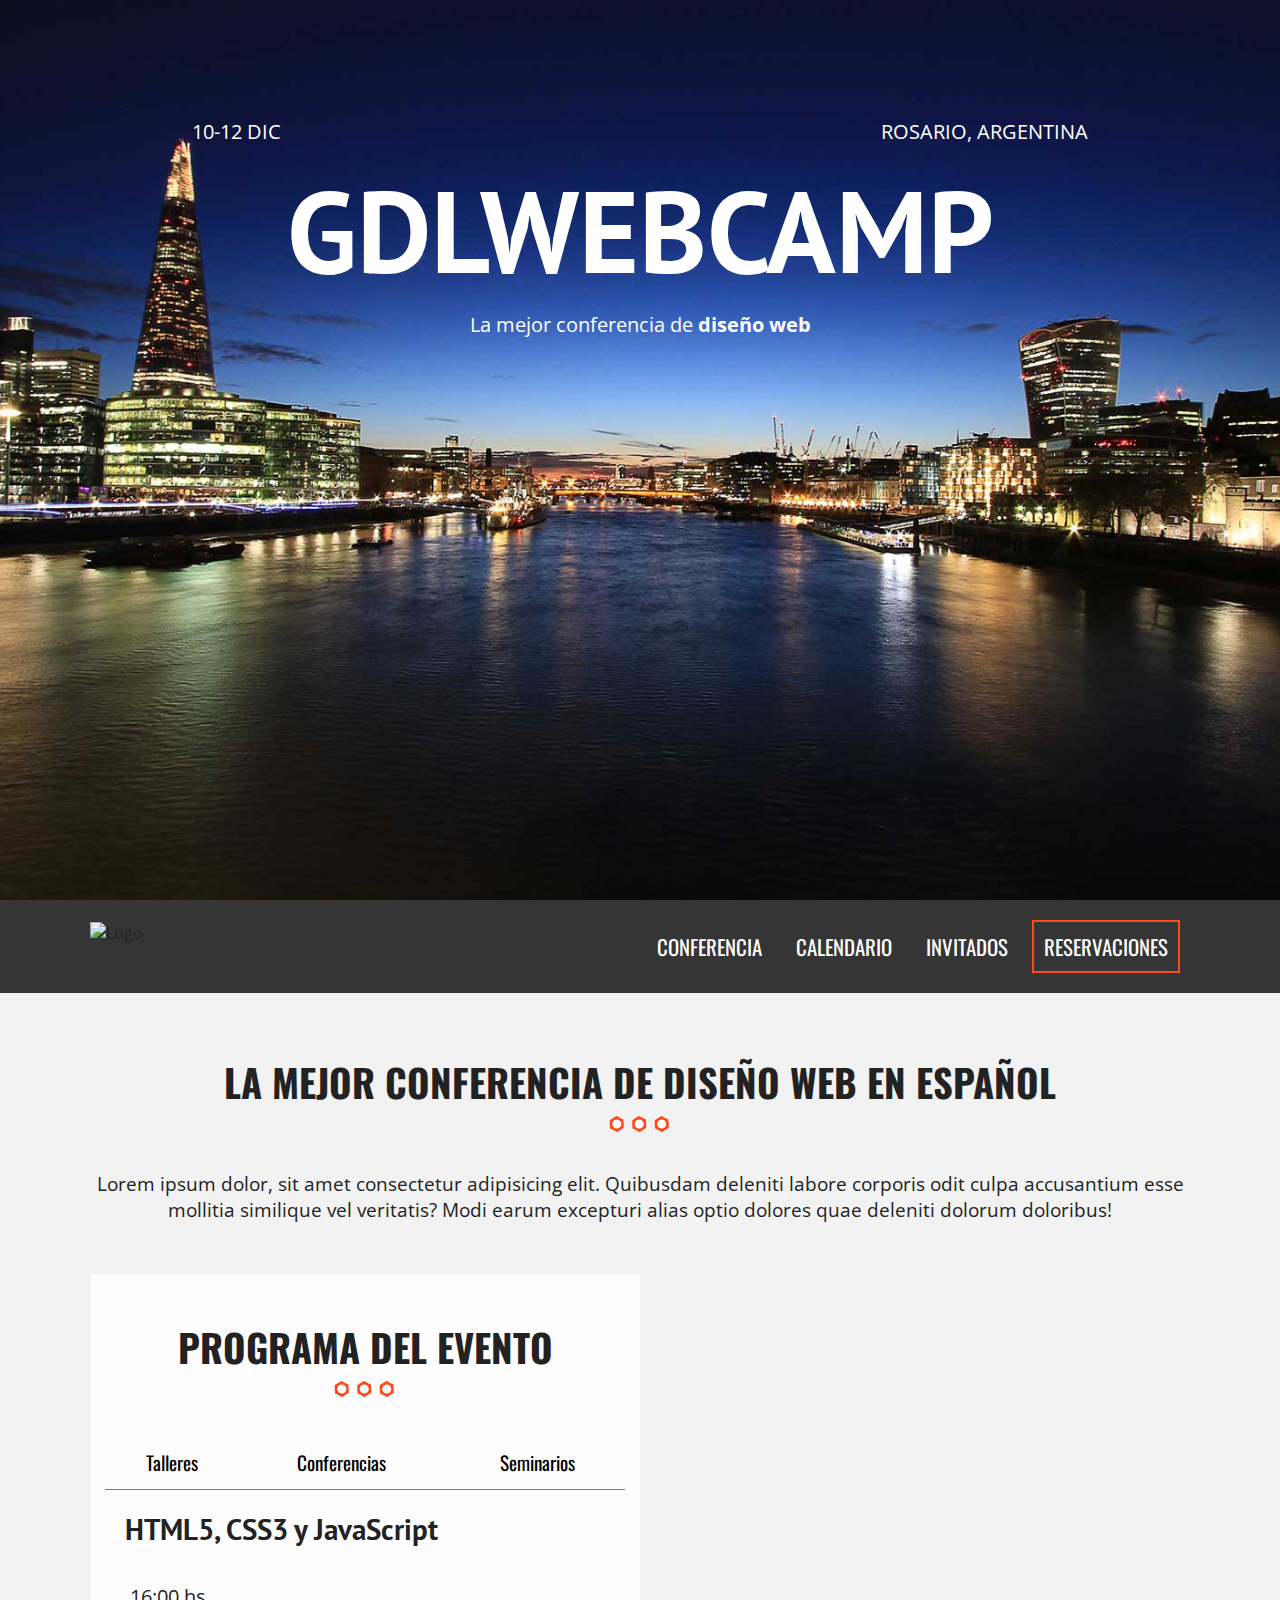
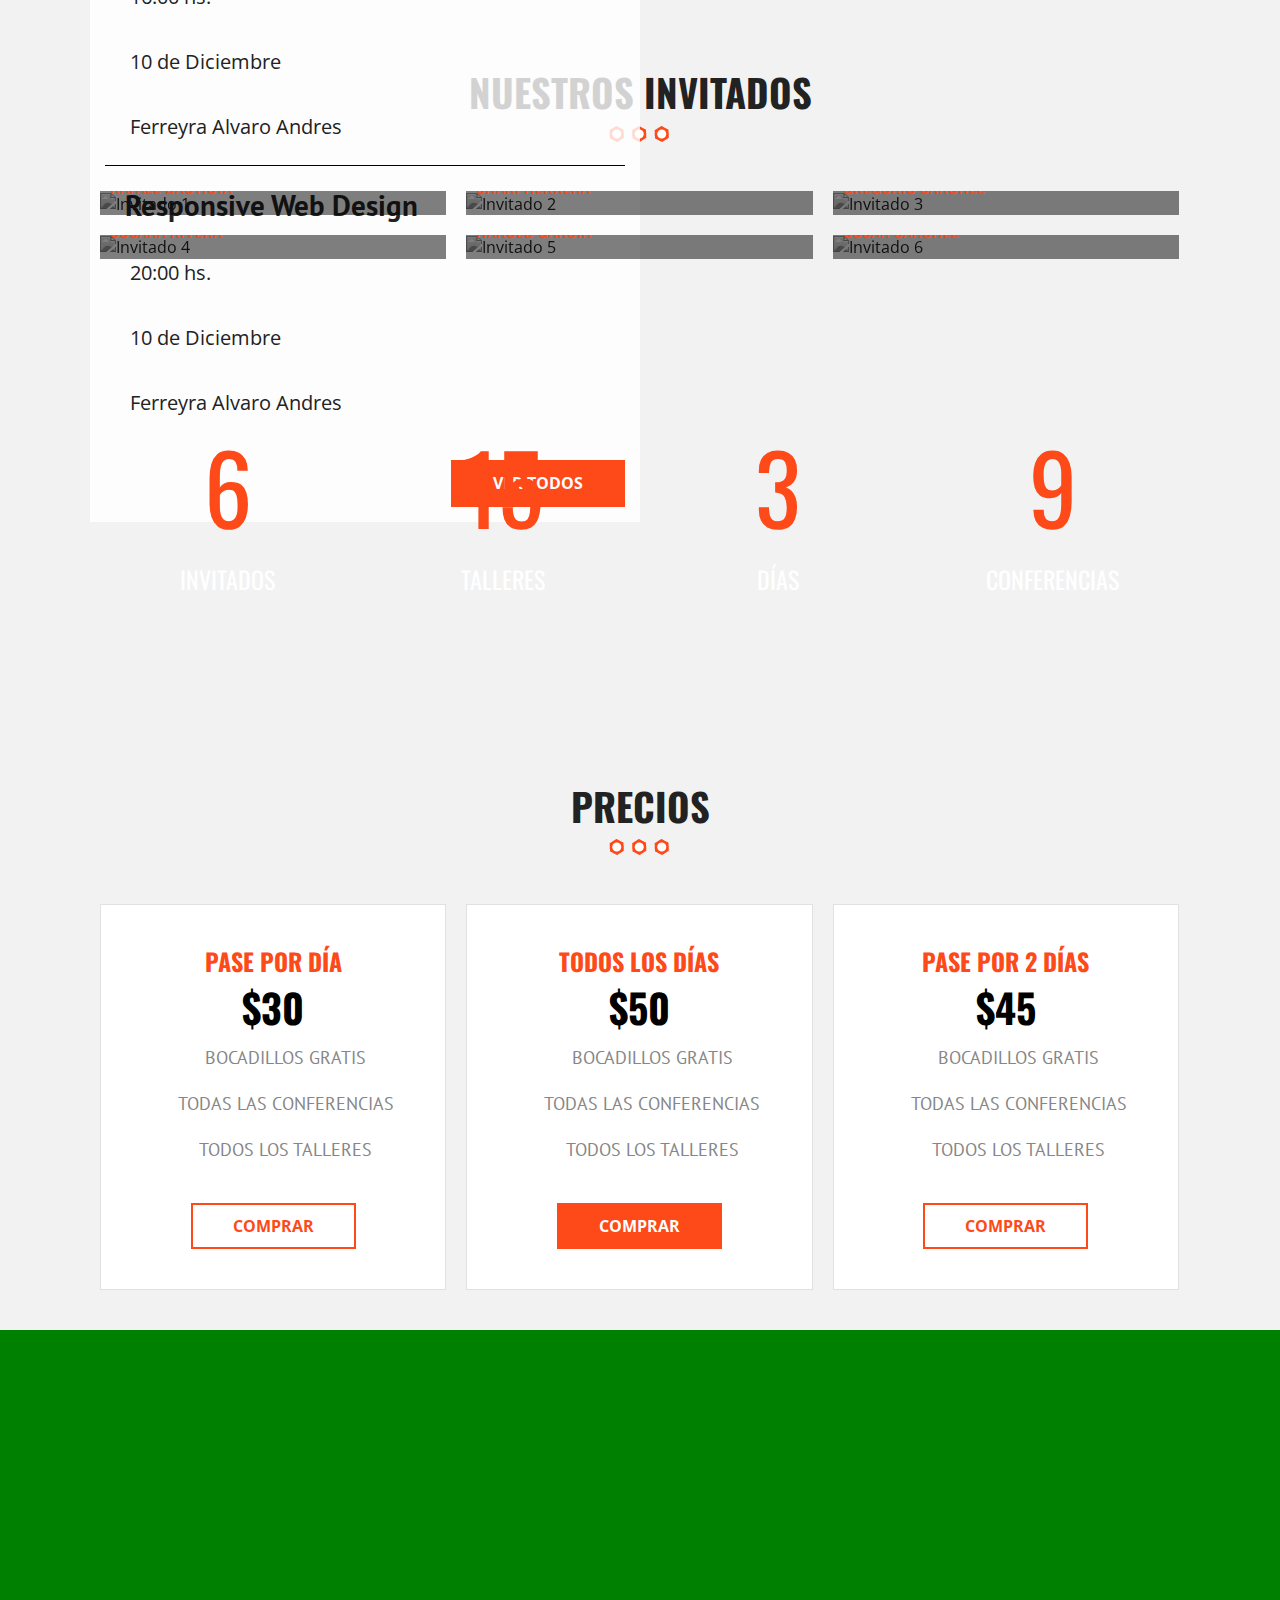
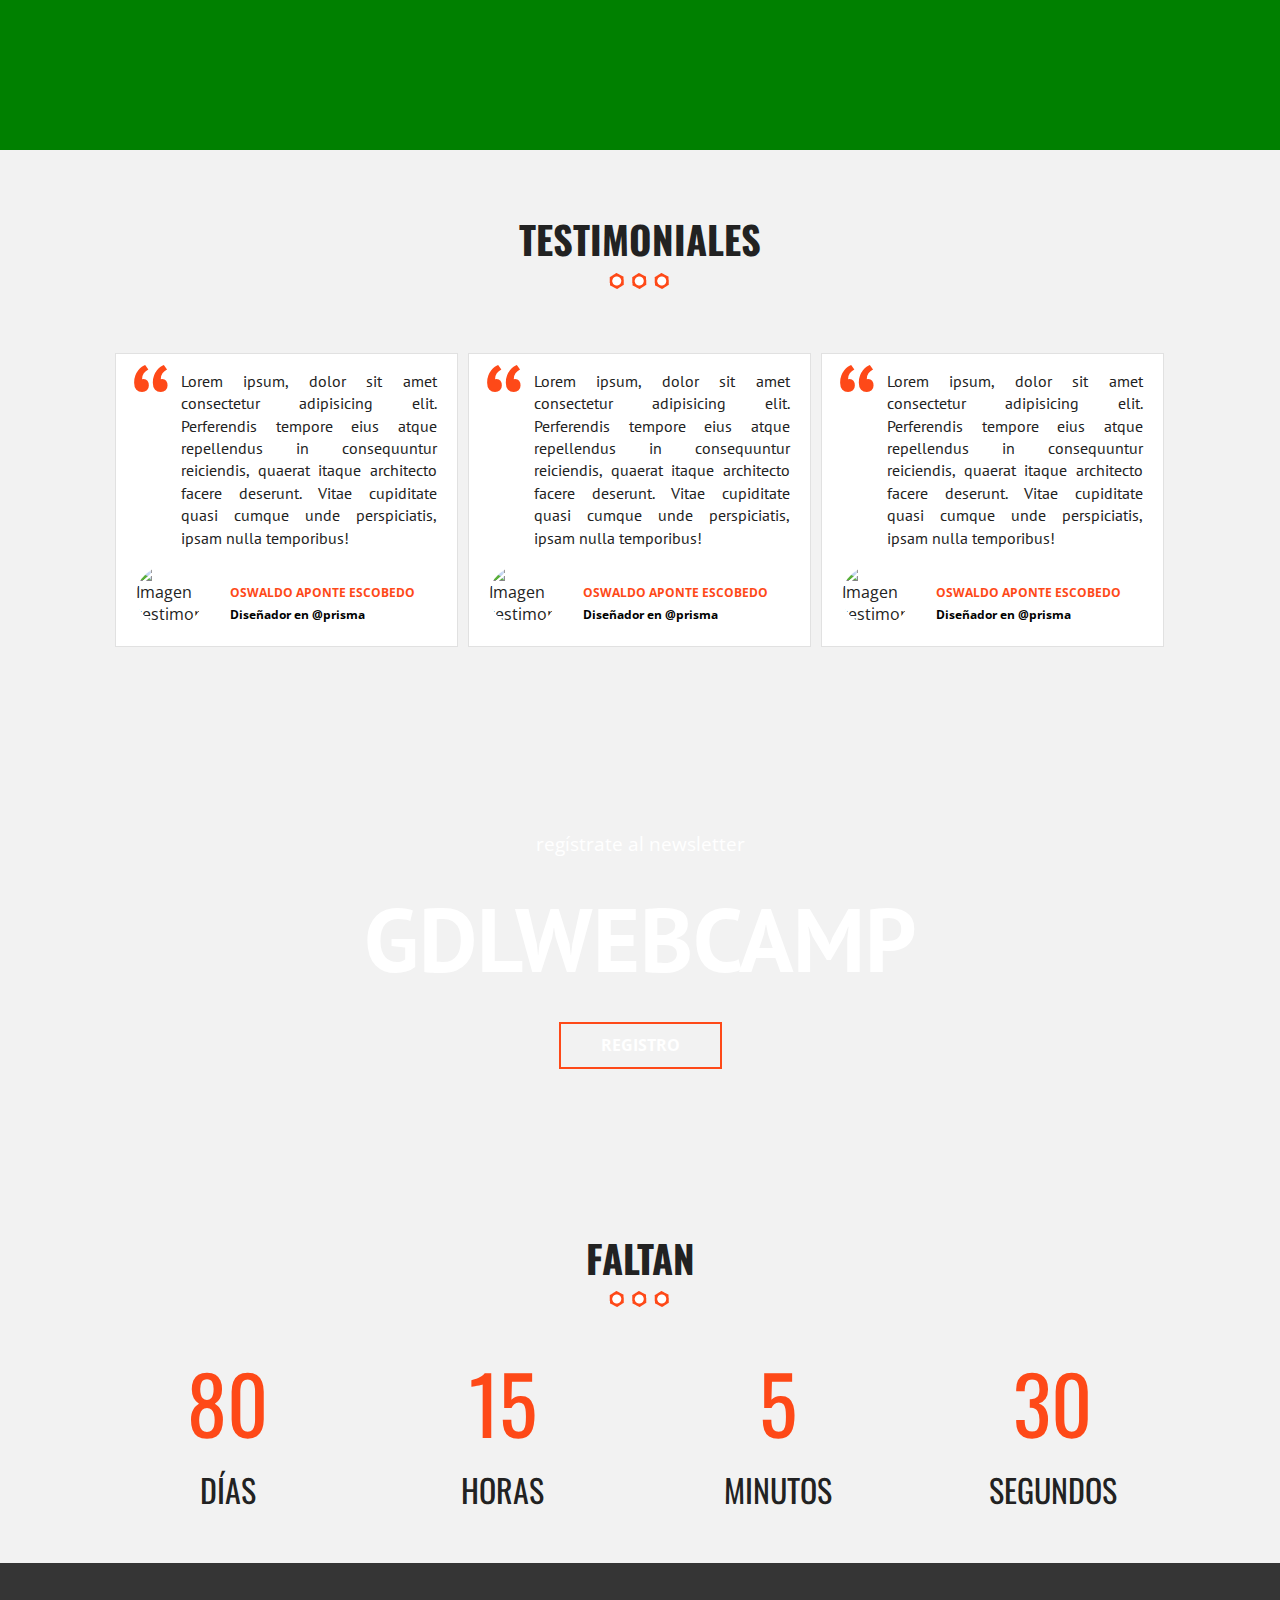
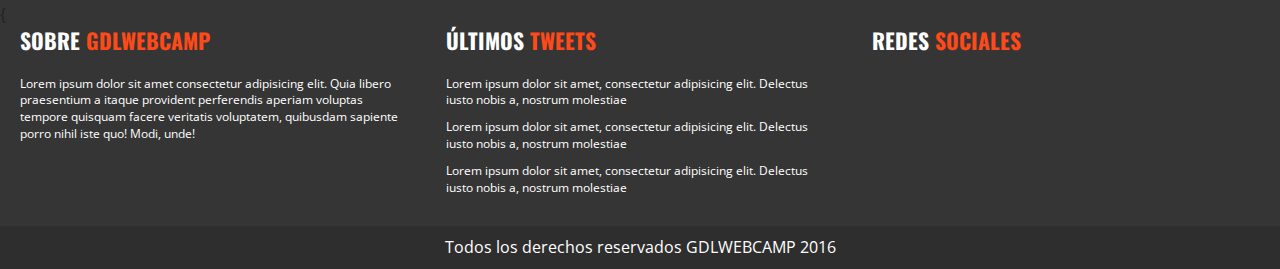
==== index.html @ d5d2578f "Avance" ====
<!doctype html>
<html class="no-js" lang="">

<head>
  <meta charset="utf-8">
  <title>GDLWEBCAMP</title>
  <meta name="description" content="">
  <meta name="viewport" content="width=device-width, initial-scale=1">

  <meta property="og:title" content="">
  <meta property="og:type" content="">
  <meta property="og:url" content="">
  <meta property="og:image" content="">

  <link rel="manifest" href="site.webmanifest">
  <link rel="apple-touch-icon" href="icon.png">
  <!-- Place favicon.ico in the root directory -->

  <link rel="stylesheet" href="css/normalize.css">
  <link rel="stylesheet" href="../WebConferencias/css/all.min.css">
  <link rel="preconnect" href="https://fonts.googleapis.com">
  <link rel="preconnect" href="https://fonts.gstatic.com" crossorigin>
  <link href="https://fonts.googleapis.com/css2?family=Open+Sans&family=Oswald&family=PT+Sans&display=swap" rel="stylesheet">
  <link rel="stylesheet" href="css/main.css">

  <meta name="theme-color" content="#fafafa">
</head>

<body>

  <header class="site_header">
    <div class="hero">
      <div class="contenido_header">
        <nav class="redes_sociales">
          <a href="#"><i class="fa-brands fa-facebook-f"></i></a>
          <a href="#"><i class="fa-brands fa-twitter"></i></a>
          <a href="#"><i class="fa-brands fa-pinterest-p"></i></a>
          <a href="#"><i class="fa-brands fa-youtube"></i></a>
          <a href="#"><i class="fa-brands fa-instagram"></i></a>
        </nav>
        <div class="informacion_evento">
          <div class="clearfix">
            <p class="fecha"><i class="fa-solid fa-calendar-days"></i> 10-12 Dic</p>
            <p class="ciudad"><i class="fa-solid fa-location-dot"></i> Rosario, Argentina</p>
          </div>
          <h1 class="nombre_sitio">GDLWEBCAMP</h1>
          <p class="eslogan">La mejor conferencia de <span>diseño web</span></p>
        </div>
      </div>
    </div>
  </header>
  <div class="barra">
    <div class="contenedor clearfix">
      <div class="logo">
        <img src="../WebConferencias/img/logo.svg" alt="Logo">
      </div>
      <div class="menu_movil">
        <span></span>
        <span></span>
        <span></span>
      </div>
      <nav class="navegacion_principal clearfix">
        <a href="#">Conferencia</a>
        <a href="#">Calendario</a>
        <a href="#">Invitados</a>
        <a href="#">Reservaciones</a>
      </nav>
    </div>
  </div>
  <section class="seccion contenedor">
    <h2>La mejor conferencia de diseño web en español</h2>
    <p>Lorem ipsum dolor, sit amet consectetur adipisicing elit. Quibusdam deleniti labore corporis odit culpa accusantium esse mollitia similique vel veritatis? Modi earum excepturi alias optio dolores quae deleniti dolorum doloribus!</p>
  </section>
  <section class="programa">
    <div class="contenedor_video">
      <video autoplay loop poster="../WebConferencias/img/bg-talleres.jpg">
        <source src="../WebConferencias/video/video.mp4" type="video/mp4">
        <source src="../WebConferencias/video/video.webm" type="video/webm">
        <source src="../WebConferencias/video/video.ogv" type="video/ogv">
      </video>
    </div>
    <div class="contenido_programa">
      <div class="contenedor">
        <div class="programa_evento">
          <h2>Programa del evento</h2>
          <nav class="menu_programa">
            <a href="#talleres"><i class="fa-solid fa-code"></i> Talleres</a>
            <a href="#conferencias"><i class="fa-solid fa-comment"></i> Conferencias</a>
            <a href="#seminarios"><i class="fa-solid fa-university"></i> Seminarios</a>
          </nav>
          <div id="#talleres" class="info_curso ocultar clearfix">
            <div class="detalle_evento">
              <h3>HTML5, CSS3 y JavaScript</h3>
              <p><i class="fa-solid fa-clock"></i>16:00 hs.</p>
              <p><i class="fa-solid fa-calendar"></i>10 de Diciembre</p>
              <p><i class="fa-solid fa-user"></i>Ferreyra Alvaro Andres</p>
            </div>
            <div class="detalle_evento">
              <h3>Responsive Web Design</h3>
              <p><i class="fa-solid fa-clock"></i>20:00 hs.</p>
              <p><i class="fa-solid fa-calendar"></i>10 de Diciembre</p>
              <p><i class="fa-solid fa-user"></i>Ferreyra Alvaro Andres</p>
            </div>
            <a href="" class="button float_right">Ver todos</a>
          </div>
        </div>
      </div>
    </div>
  </section>
  <section class="invitados contenedor seccion">
    <h2>Nuestros invitados</h2>
    <ul class="lista_invitados clearfix">
      <li>
        <div class="invitado">
          <img src="../WebConferencias/img/invitado1.jpg" alt="Invitado 1">
          <p>Rafael Bautista</p>
        </div>
      </li>
      <li>
        <div class="invitado">
          <img src="../WebConferencias/img/invitado2.jpg" alt="Invitado 2">
          <p>Shari Herrera</p>
        </div>
      </li>
      <li>
        <div class="invitado">
          <img src="../WebConferencias/img/invitado3.jpg" alt="Invitado 3">
          <p>Gregorio Sanchez</p>
        </div>
      </li>
      <li>
        <div class="invitado">
          <img src="../WebConferencias/img/invitado4.jpg" alt="Invitado 4">
          <p>Susana Rivera</p>
        </div>
      </li>
      <li>
        <div class="invitado">
          <img src="../WebConferencias/img/invitado5.jpg" alt="Invitado 5">
          <p>Harold Garcia</p>
        </div>
      </li>
      <li>
        <div class="invitado">
          <img src="../WebConferencias/img/invitado6.jpg" alt="Invitado 6">
          <p>Susan Sanchez</p>
        </div>
      </li>
    </ul>
  </section>

<div class="contador parallax">
  <div class="contenedor">
    <ul class="resumen_evento clearfix">
      <li><p class="numero">6</p>Invitados</li>
      <li><p class="numero">15</p>Talleres</li>
      <li><p class="numero">3</p>Días</li>
      <li><p class="numero">9</p>Conferencias</li>
    </ul>
  </div>
</div>
<section class="precios seccion">
  <h2>Precios</h2>
  <div class="contenedor">
    <ul class="lista_precios clearfix">
      <li>
        <div class="tabla_precio">
          <h3>Pase por día</h3>
          <p class="numero">$30</p>
          <ul>
            <li>Bocadillos gratis</li>
            <li>Todas las conferencias</li>
            <li>Todos los talleres</li>
          </ul>
          <a href="#" class="button hollow">Comprar</a>
        </div>
      </li>
      <li>
        <div class="tabla_precio">
          <h3>Todos los días</h3>
          <p class="numero">$50</p>
          <ul>
            <li>Bocadillos gratis</li>
            <li>Todas las conferencias</li>
            <li>Todos los talleres</li>
          </ul>
          <a href="#" class="button">Comprar</a>
        </div>
      </li>
      <li>
        <div class="tabla_precio">
          <h3>Pase por 2 días</h3>
          <p class="numero">$45</p>
          <ul>
            <li>Bocadillos gratis</li>
            <li>Todas las conferencias</li>
            <li>Todos los talleres</li>
          </ul>
          <a href="#" class="button hollow">Comprar</a>
        </div>
      </li>
    </ul>
  </div>
</section>
<div id="mapa" class="mapa"></div>
<section class="seccion">
  <h2>Testimoniales</h2>
  <div class="testimoniales contenedor clearfix">
    <div class="testimonial">
      <blockquote>
        <p>Lorem ipsum, dolor sit amet consectetur adipisicing elit. Perferendis tempore eius atque repellendus in consequuntur reiciendis, quaerat itaque architecto facere deserunt. Vitae cupiditate quasi cumque unde perspiciatis, ipsam nulla temporibus!</p>
        <footer class="info_testimonial clearfix">
          <img src="../WebConferencias/img/testimonial.jpg" alt="Imagen testimonial">
          <cite>Oswaldo Aponte Escobedo<span>Diseñador en @prisma</span></cite>
        </footer>
      </blockquote>
    </div>
    <div class="testimonial">
      <blockquote>
        <p>Lorem ipsum, dolor sit amet consectetur adipisicing elit. Perferendis tempore eius atque repellendus in consequuntur reiciendis, quaerat itaque architecto facere deserunt. Vitae cupiditate quasi cumque unde perspiciatis, ipsam nulla temporibus!</p>
        <footer class="info_testimonial clearfix">
          <img src="../WebConferencias/img/testimonial.jpg" alt="Imagen testimonial">
          <cite>Oswaldo Aponte Escobedo<span>Diseñador en @prisma</span></cite>
        </footer>
      </blockquote>
    </div>
    <div class="testimonial">
      <blockquote>
        <p>Lorem ipsum, dolor sit amet consectetur adipisicing elit. Perferendis tempore eius atque repellendus in consequuntur reiciendis, quaerat itaque architecto facere deserunt. Vitae cupiditate quasi cumque unde perspiciatis, ipsam nulla temporibus!</p>
        <footer class="info_testimonial clearfix">
          <img src="../WebConferencias/img/testimonial.jpg" alt="Imagen testimonial">
          <cite>Oswaldo Aponte Escobedo<span>Diseñador en @prisma</span></cite>
        </footer>
      </blockquote>
    </div>
  </div>
</section>
<div class="newsletter parallax">
  <div class="contenido contenedor">
    <p>Regístrate al newsletter</p>
    <h3>GDLWEBCAMP</h3>
    <a href="#" class="button transparente">Registro</a>
  </div>
</div>
<section class="seccion">
  <h2>Faltan</h2>
  <div class="cuenta_regresiva contenedor">
    <ul class="clearfix">
      <li><p class="numero n_contador">80</p>días</li>
      <li><p class="numero n_contador">15</p>horas</li>
      <li><p class="numero n_contador">5</p>minutos</li>
      <li><p class="numero n_contador">30</p>segundos</li>
    </ul>
  </div>
</section>
<footer class="site_footer">{
  <div class="contenido_footer clearfix">
    <div class="footer_informacion">
      <h3>Sobre <span>GDLWEBCAMP</span></h3>
      <p>Lorem ipsum dolor sit amet consectetur adipisicing elit. Quia libero praesentium a itaque provident perferendis aperiam voluptas tempore quisquam facere veritatis voluptatem, quibusdam sapiente porro nihil iste quo! Modi, unde!</p>
    </div>
    <div class="ultimos_tweets">
      <h3>Últimos <span>tweets</span></h3>
      <ul>
        <li>Lorem ipsum dolor sit amet, consectetur adipisicing elit. Delectus iusto nobis a, nostrum molestiae</li>
        <li>Lorem ipsum dolor sit amet, consectetur adipisicing elit. Delectus iusto nobis a, nostrum molestiae</li>
        <li>Lorem ipsum dolor sit amet, consectetur adipisicing elit. Delectus iusto nobis a, nostrum molestiae</li>
      </ul>
    </div>
    <div class="menu">
      <h3>Redes <span>sociales</span></h3>
      <nav class="redes_sociales">
        <a href="#"><i class="fa-brands fa-facebook-f"></i></a>
        <a href="#"><i class="fa-brands fa-twitter"></i></a>
        <a href="#"><i class="fa-brands fa-pinterest-p"></i></a>
        <a href="#"><i class="fa-brands fa-youtube"></i></a>
        <a href="#"><i class="fa-brands fa-instagram"></i></a>
      </nav>
    </div>
  </div>
  <p class="copyright">
    Todos los derechos reservados GDLWEBCAMP 2016
  </p>
</footer>

  <script src="js/vendor/modernizr-3.11.2.min.js"></script>
  <script src="js/plugins.js"></script>
  <script src="js/main.js"></script>

  <!-- Google Analytics: change UA-XXXXX-Y to be your site's ID. -->
  <script>
    window.ga = function () { ga.q.push(arguments) }; ga.q = []; ga.l = +new Date;
    ga('create', 'UA-XXXXX-Y', 'auto'); ga('set', 'anonymizeIp', true); ga('set', 'transport', 'beacon'); ga('send', 'pageview')
  </script>
  <script src="https://www.google-analytics.com/analytics.js" async></script>
</body>

</html>
---- css/main.css ----
/*! HTML5 Boilerplate v8.0.0 | MIT License | https://html5boilerplate.com/ */

/* main.css 2.1.0 | MIT License | https://github.com/h5bp/main.css#readme */
/*
 * What follows is the result of much research on cross-browser styling.
 * Credit left inline and big thanks to Nicolas Gallagher, Jonathan Neal,
 * Kroc Camen, and the H5BP dev community and team.
 */

/* ==========================================================================
   Base styles: opinionated defaults
   ========================================================================== */

html {
  color: #222;
  font-size: 1em;
  line-height: 1.4;
}

/*
 * Remove text-shadow in selection highlight:
 * https://twitter.com/miketaylr/status/12228805301
 *
 * Vendor-prefixed and regular ::selection selectors cannot be combined:
 * https://stackoverflow.com/a/16982510/7133471
 *
 * Customize the background color to match your design.
 */

::-moz-selection {
  background: #b3d4fc;
  text-shadow: none;
}

::selection {
  background: #b3d4fc;
  text-shadow: none;
}

/*
 * A better looking default horizontal rule
 */

hr {
  display: block;
  height: 1px;
  border: 0;
  border-top: 1px solid #ccc;
  margin: 1em 0;
  padding: 0;
}

/*
 * Remove the gap between audio, canvas, iframes,
 * images, videos and the bottom of their containers:
 * https://github.com/h5bp/html5-boilerplate/issues/440
 */

audio,
canvas,
iframe,
img,
svg,
video {
  vertical-align: middle;
}

/*
 * Remove default fieldset styles.
 */

fieldset {
  border: 0;
  margin: 0;
  padding: 0;
}

/*
 * Allow only vertical resizing of textareas.
 */

textarea {
  resize: vertical;
}

/* ==========================================================================
   Author's custom styles
   ========================================================================== */
html{
  box-sizing: border-box;
}

*,*:before,*:after{
  box-sizing: inherit;
}

body{
  background-color: #f2f2f2;
  font-family: 'Open Sans', sans-serif;
}

/*GLOBALES*/

.contenedor{
  width: 98%;
  margin: 0 auto;
}

@media only screen and (min-width:480px){
  .contenedor{
    width: 95%;
  }
}

@media only screen and (min-width:768px){
  .contenedor{
    width: 90%;
  }
}

@media only screen and (min-width:992px){
  .contenedor{
    width: 90%;
    max-width: 1100px;
  }
}

.seccion{
  padding: 30px 0;
}

.seccion p{
  font-size: 1.2em;
  text-align: center;
}

h2{
  font-family: 'Oswald', sans-serif;
  font-size: 2.4em;
  text-transform: uppercase;
  text-align: center;
}

h2::after{
  content: "";
  margin: 0 auto;
  background-image: url(../img/separador.png);
  height: 30px;
  width: 100px;
  display: block;
}

h3{
  font-size: 1.8em;
  font-family: 'PT Sans', sans-serif;
  margin: 0;
}

ul{
  list-style: none;
  margin: 0;
  padding: 0;
}

.button.hollow,
.button.hollow:hover{
  background-color: white;
  color: #fe4918;
}

.button.transparente{
  background-color: transparent;
}

.button{
  background-color: #fe4918;
  padding: 10px 40px;
  color: white;
  text-transform: uppercase;
  font-weight: bold;
  text-decoration: none;
  margin-top: 20px;
  display: inline-block;
  transition: all .3s ease;
  border: 2px solid #fe4918;
}

.button:hover{
  background-color: #e33000;
}

.float_right{
  float: right;
}

/*HEADER*/

.hero{
  background-image: url(../img/encabezado.jpg);
  height: 100vh;
  background-position: top center;
  background-size: cover;
}

.nombre_sitio{
  font-family: 'PT Sans', sans-serif;
  font-size: 5.9vw;
  text-transform: uppercase;
}

@media only screen and (min-width:768px){
  .nombre_sitio{
    font-size: 9vw;
    margin: 0;
  }
}

.contenido_header{
  padding-top: 40px;
}

@media only screen and (min-width:768px){
  .contenido_header{
    padding-top: 10px;
  }  
}

.redes_sociales{
  text-align: center;
}

.redes_sociales a{
  color: white;
  font-size: 2em;
  margin-right: 20px;
}

.redes_sociales a:last-child{
  margin-right: 0;
}

.informacion_evento{
  text-align: center;
  color: white;
}

@media only screen and (min-width:768px){
  .informacion_evento{
    width: 70%;
    margin: 0 auto;
    margin-top: 50px;
  }
}

.informacion_evento p{
  margin: 0;
  display: inline;
  font-size: 20px;
  text-transform: uppercase;
}

.informacion_evento p i{
  color: #fe4918;  
  font-size: 2rem;
}

.fecha{
  float: left;
}

.ciudad{
  float: right;
  text-align: right;
}

.eslogan{
  text-transform: none !important;
}

.eslogan span{
  font-weight: bold;
}

/*BARRA*/

.barra{
  background-color: #353535;
  padding: 20px 0;
}

.logo{
  width: 80%;
  float: left;
}

.logo img{
  width: 100%;
}

@media only screen and (min-width:768px){
  .logo{
    width: 33%;
  }
}

.navegacion_principal{
  display: none;
}

.navegacion_principal a{
  font-family: 'Oswald', sans-serif;
  color: white;
  font-size: 1.3em;
  text-transform: uppercase;
  text-decoration: none;
  transition: all .5s ease;
}

.navegacion_principal a:hover{
  background-color: #fe4918;
}

.navegacion_principal a:last-child{
  border: 2px solid #fe4918;
}

@media only screen and (min-width:768px){
  .navegacion_principal a{
    margin-right: 10px;
    display: inline-block;
    padding: 10px 10px;
    width: auto;
    display: inline-block;
    text-align: center;
    margin: 0 10px 0 0;
  }
}

@media only screen and (min-width:768px){
  .navegacion_principal{
    width: 66.6%;
    float: right;
    text-align: right;
    display: block;
  }
}

/*MENÚ MÓVIL*/

.menu_movil{
  width: 60px;
  display: block;
  float: right;
  text-align: right;
  margin-top: 12px;
}

.menu_movil:hover{
  cursor: pointer;
}

@media only screen and (min-width:768px){
  .menu_movil{
    display: none;
  }
}

.menu_movil span{
  height: 8px;
  margin-bottom: 6px;
  background-color: white;
  display: block;
}

/*TALLERES*/

.programa{
  position: relative;
}

.contenedor_video{
  max-width: 100%;
  overflow-x: hidden;
}

.contenedor_video video{
  width: 100%;
}

.contenido_programa{
  position: absolute;
  top: 0;
  left: 0;
  height: 100%;
  width: 100%;
}

.programa_evento{
  background-color: rgba(255, 255, 255, .8);
  padding: 15px;
}

@media only screen and (min-width:768px){
  .programa_evento{
    width: 70%;
  }
}

@media only screen and (min-width:992px){
  .programa_evento{
    width: 50%;
  }
}

.menu_programa{
  width: 100%;
  border-bottom: 1px solid #fe4918;
  padding-bottom: 10px;
}

@media only screen and (min-width:768px){
  .menu_programa{
    display: table;
  }
}

.menu_programa a{
  display: block;
  text-align: center;
  color: black;
  text-decoration: none;
  font-family: 'Oswald', sans-serif;
  margin-bottom: 10px;
  font-size: 1.2em;
}

@media only screen and (min-width:768px){
  .menu_programa a{
    display: table-cell;
  }
}

.menu_programa a i,
.detalle_evento p i{
  color: #fe4918;
  font-size: 1.6em;
  margin-right: 5px;
}

/*DETALLES EVENTO*/

.detalle_evento{
  margin-top: 20px;
  border-bottom: 1px solid black;
  padding: 0 20px;
}

.detalle_evento:nth-child(2){
  border: none;
}

.detalle_evento p{
  margin-bottom: 20px;
  font-size: 20px;
}

/*INVITADOS*/

.invitados{
  margin-top: 180px;
}

.lista_invitados li{
  padding: 10px;
  float: left;
}

@media only screen and (min-width:480px){
  .lista_invitados li{
    width: 50%;
  }
}

@media only screen and (min-width:768px){
  .lista_invitados li{
    width: 33.3%;
  }
}

.invitado{
  position: relative;
  overflow: hidden;
}

.invitado img{
  max-width: 100%;
  filter: gray; 
  -webkit-filter: grayscale(1);
  -webkit-transition: all .5s ease-in-out;
}

.invitado:hover img{
  -webkit-filter: grayscale(0);
  -webkit-transform: scale(1.1);
}

.invitado p{
  position: absolute;
  bottom: 0;
  left: 0;
  margin: 0;
  padding: 15px 10px;
  background-color: rgba(0, 0, 0, .5);
  width: 100%;
  text-align: left;
  font-family: 'Oswald', sans-serif;
  text-transform: uppercase;
  color: #fe4918;
  -webkit-transition: all .5s ease-in-out;
}

.invitado:hover p{
  bottom: -80px;
  opacity: 0;
}

/*CONTADOR*/

.parallax::before{
  width: 100%;
  height: 100%;
  position: absolute;
  top: 0;
  left: 0;
  background-repeat: no-repeat;
  background-size: cover;
  background-position: center center;
  background-attachment: fixed;
  -webkit-filter: brightness(.8);
}

.contador{
  position: relative;
  height: auto;
}

.contador::before{
  background-image: url(../img/bg-resumen.jpg);
  content: "";
}

.resumen_evento{
  position: relative;
  padding: 120px 0;
}

.resumen_evento li{
  width: 50%;
  float: left;
  text-align: center;
  color: white;
  text-transform: uppercase;
  font-family: 'Oswald', sans-serif;
  font-size: 24px;
}

@media only screen and (min-width:768px){
  .resumen_evento li{
    width: 25%;
  }
}

.numero{
  color: #fe4918;
  font-size: 4em;
  display: block;
  margin: 0 0 10px 0;
  font-family: 'Oswald', sans-serif;
}

/*PRECIOS*/

.lista_precios > li{
  padding: 10px;
}

@media only screen and (min-width:768px){
  .lista_precios > li{
    float: left;
    width: 33.3%;
  }
}

.tabla_precio{
  border: 1px solid #e1e1e1;
  background-color: white;
  padding: 40px 0;
  text-align: center;
  transition: all .3s ease;
}

.tabla_precio:hover{
  transform: scale(1.1);
  border: 1px solid #fe4918;
  box-shadow: 0px 0px 50px #666;
}

.tabla_precio ul li{
  font-family: 'PT Sans', sans-serif;
  font-size: 18px;
  margin-bottom: 20px;
  text-transform: uppercase;
  color: #868686;
  line-height: 26px;
}

.tabla_precio ul li::before{
  font-family: "FontAwesome";
  display: inline-block;
  vertical-align: top;
  padding: 0 5px;
  font-size: 20px;
  color: green;
  -webkit-font-smoothing: antialiased;
  content: "\f00c";
}

.tabla_precio h3{
  font-family: 'Oswald', sans-serif;
  font-size: 24px;
  text-transform: uppercase;
  color: #fe4918;
}

.tabla_precio p.numero{
  color: black;
  font-size: 40px;
  font-weight: bold;
}

/*MAPA*/

.mapa{
  height: 420px;
  background-color: green;
}

/*TESTIMONIALES*/

.testimoniales{
  padding: 20px;
}

.testimonial{
  padding: 5px;
}

@media only screen and (min-width:768px){
  .testimonial{
    float: left;
    width: 33.3%;
  }
}

blockquote{
  background-color: white;
  border: 1px solid #e1e1e1;
  position: relative;
  margin: 0 0 10px 0;
  padding-bottom: 20px;
}

blockquote p{
  text-align: justify!important;
  font-size: 1em!important;
  font-family: 'PT Sans', sans-serif;
  padding: 0 20px 0 65px;
}

blockquote p::before{
  content: "\201c";
  position: absolute;
  left: 13px;
  top: 0px;
  font-size: 8rem;
  margin: 0;
  padding: 0;
  line-height: 1;
  color: #fe4918;
}

.info_testimonial{
  padding: 0;
}

.info_testimonial img{
  float: left;
  width: 20%;
  border-radius: 50%;
  margin-left: 20px;
}

.info_testimonial cite{
  text-align: left;
  color: #fe4918;
  text-transform: uppercase;
  font-size: 12px;
  padding-top: 20px;
  width: 66.6%;
  float: right;
  font-weight: bold;
  font-style: normal;
}

.info_testimonial cite span{
  color: black;
  display: block;
  text-transform: none;
  margin-top: 5px;
}

/*NEWSLETTER*/

.newsletter{
  position: relative;
  height: auto;
}

.newsletter::before{
  background-image: url(../img/bg-newsletter.jpg);
  content: "";
}

.newsletter .contenido{
  padding: 100px 0;
  color: white;
  text-align: center;
  position: relative;
}

.newsletter .contenido p{
  font-size: 1.2em;
  text-transform: lowercase;
}

.newsletter .contenido h3{
  color: white;
  text-transform: uppercase;
  font-size: 7vw;
  font-family: 'PT Sans', sans-serif;
}

/*CUENTA REGRESIVA*/

.cuenta_regresiva ul li{
  text-transform: uppercase;
  font-family: 'Oswald', sans-serif;
  font-size: 2rem;
  text-align: center;
}

@media only screen and (min-width:768px){
  .cuenta_regresiva ul li{
    width: 25%;
    float: left;
  }
}

.numero.n_contador{
  font-size: 5rem;
}

/*FOOTER*/

.site_footer{
  background-color: #353535;
  padding-top: 40px;
  margin-top: 20px;
}

.contenido_footer > div{
  color: white;
  padding: 0 20px;
  font-size: 12px;
}

@media only screen and (min-width:768px){
  .contenido_footer > div{
    width: 33.3%;
    float: left;
  }
}

footer h3{
  color: white;
  font-family: 'Oswald', sans-serif;
  text-transform: uppercase;
  margin-bottom: 20px;
}

footer h3 span{
  color: #fe4918;
}

.ultimos_tweets li{
  margin-bottom: 10px;
}

footer .redes_sociales{
  text-align: left;
}

.copyright{
  background-color: #2e2e2e;
  color: white;
  text-align: center;
  padding: 10px 0;
  margin: 20px 0 0 0;
}

/* ==========================================================================
   Helper classes
   ========================================================================== */

/*
 * Hide visually and from screen readers
 */

.hidden,
[hidden] {
  display: none !important;
}

/*
 * Hide only visually, but have it available for screen readers:
 * https://snook.ca/archives/html_and_css/hiding-content-for-accessibility
 *
 * 1. For long content, line feeds are not interpreted as spaces and small width
 *    causes content to wrap 1 word per line:
 *    https://medium.com/@jessebeach/beware-smushed-off-screen-accessible-text-5952a4c2cbfe
 */

.sr-only {
  border: 0;
  clip: rect(0, 0, 0, 0);
  height: 1px;
  margin: -1px;
  overflow: hidden;
  padding: 0;
  position: absolute;
  white-space: nowrap;
  width: 1px;
  /* 1 */
}

/*
 * Extends the .sr-only class to allow the element
 * to be focusable when navigated to via the keyboard:
 * https://www.drupal.org/node/897638
 */

.sr-only.focusable:active,
.sr-only.focusable:focus {
  clip: auto;
  height: auto;
  margin: 0;
  overflow: visible;
  position: static;
  white-space: inherit;
  width: auto;
}

/*
 * Hide visually and from screen readers, but maintain layout
 */

.invisible {
  visibility: hidden;
}

/*
 * Clearfix: contain floats
 *
 * For modern browsers
 * 1. The space content is one way to avoid an Opera bug when the
 *    `contenteditable` attribute is included anywhere else in the document.
 *    Otherwise it causes space to appear at the top and bottom of elements
 *    that receive the `clearfix` class.
 * 2. The use of `table` rather than `block` is only necessary if using
 *    `:before` to contain the top-margins of child elements.
 */

.clearfix::before,
.clearfix::after {
  content: " ";
  display: table;
}

.clearfix::after {
  clear: both;
}

/* ==========================================================================
   EXAMPLE Media Queries for Responsive Design.
   These examples override the primary ('mobile first') styles.
   Modify as content requires.
   ========================================================================== */

@media only screen and (min-width: 35em) {
  /* Style adjustments for viewports that meet the condition */
}

@media print,
  (-webkit-min-device-pixel-ratio: 1.25),
  (min-resolution: 1.25dppx),
  (min-resolution: 120dpi) {
  /* Style adjustments for high resolution devices */
}

/* ==========================================================================
   Print styles.
   Inlined to avoid the additional HTTP request:
   https://www.phpied.com/delay-loading-your-print-css/
   ========================================================================== */

@media print {
  *,
  *::before,
  *::after {
    background: #fff !important;
    color: #000 !important;
    /* Black prints faster */
    box-shadow: none !important;
    text-shadow: none !important;
  }

  a,
  a:visited {
    text-decoration: underline;
  }

  a[href]::after {
    content: " (" attr(href) ")";
  }

  abbr[title]::after {
    content: " (" attr(title) ")";
  }

  /*
   * Don't show links that are fragment identifiers,
   * or use the `javascript:` pseudo protocol
   */
  a[href^="#"]::after,
  a[href^="javascript:"]::after {
    content: "";
  }

  pre {
    white-space: pre-wrap !important;
  }

  pre,
  blockquote {
    border: 1px solid #999;
    page-break-inside: avoid;
  }

  /*
   * Printing Tables:
   * https://web.archive.org/web/20180815150934/http://css-discuss.incutio.com/wiki/Printing_Tables
   */
  thead {
    display: table-header-group;
  }

  tr,
  img {
    page-break-inside: avoid;
  }

  p,
  h2,
  h3 {
    orphans: 3;
    widows: 3;
  }

  h2,
  h3 {
    page-break-after: avoid;
  }
}
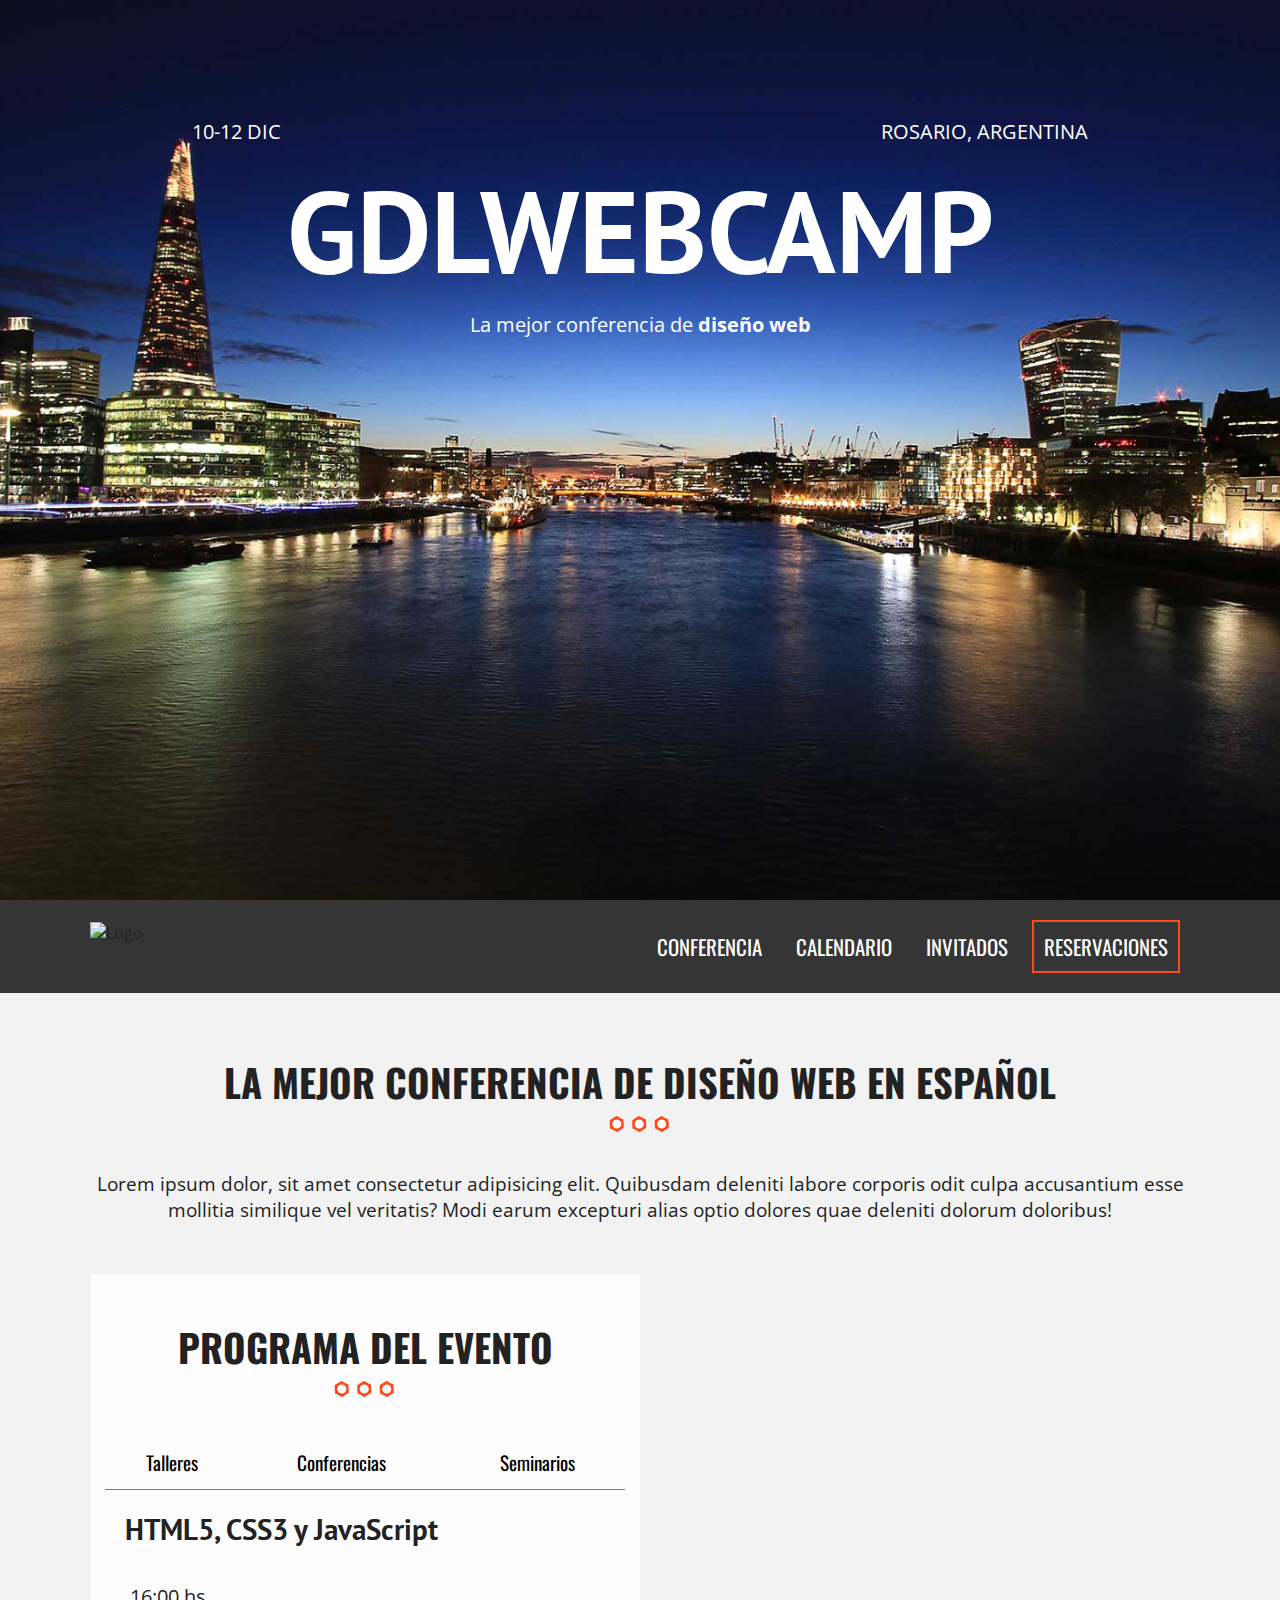
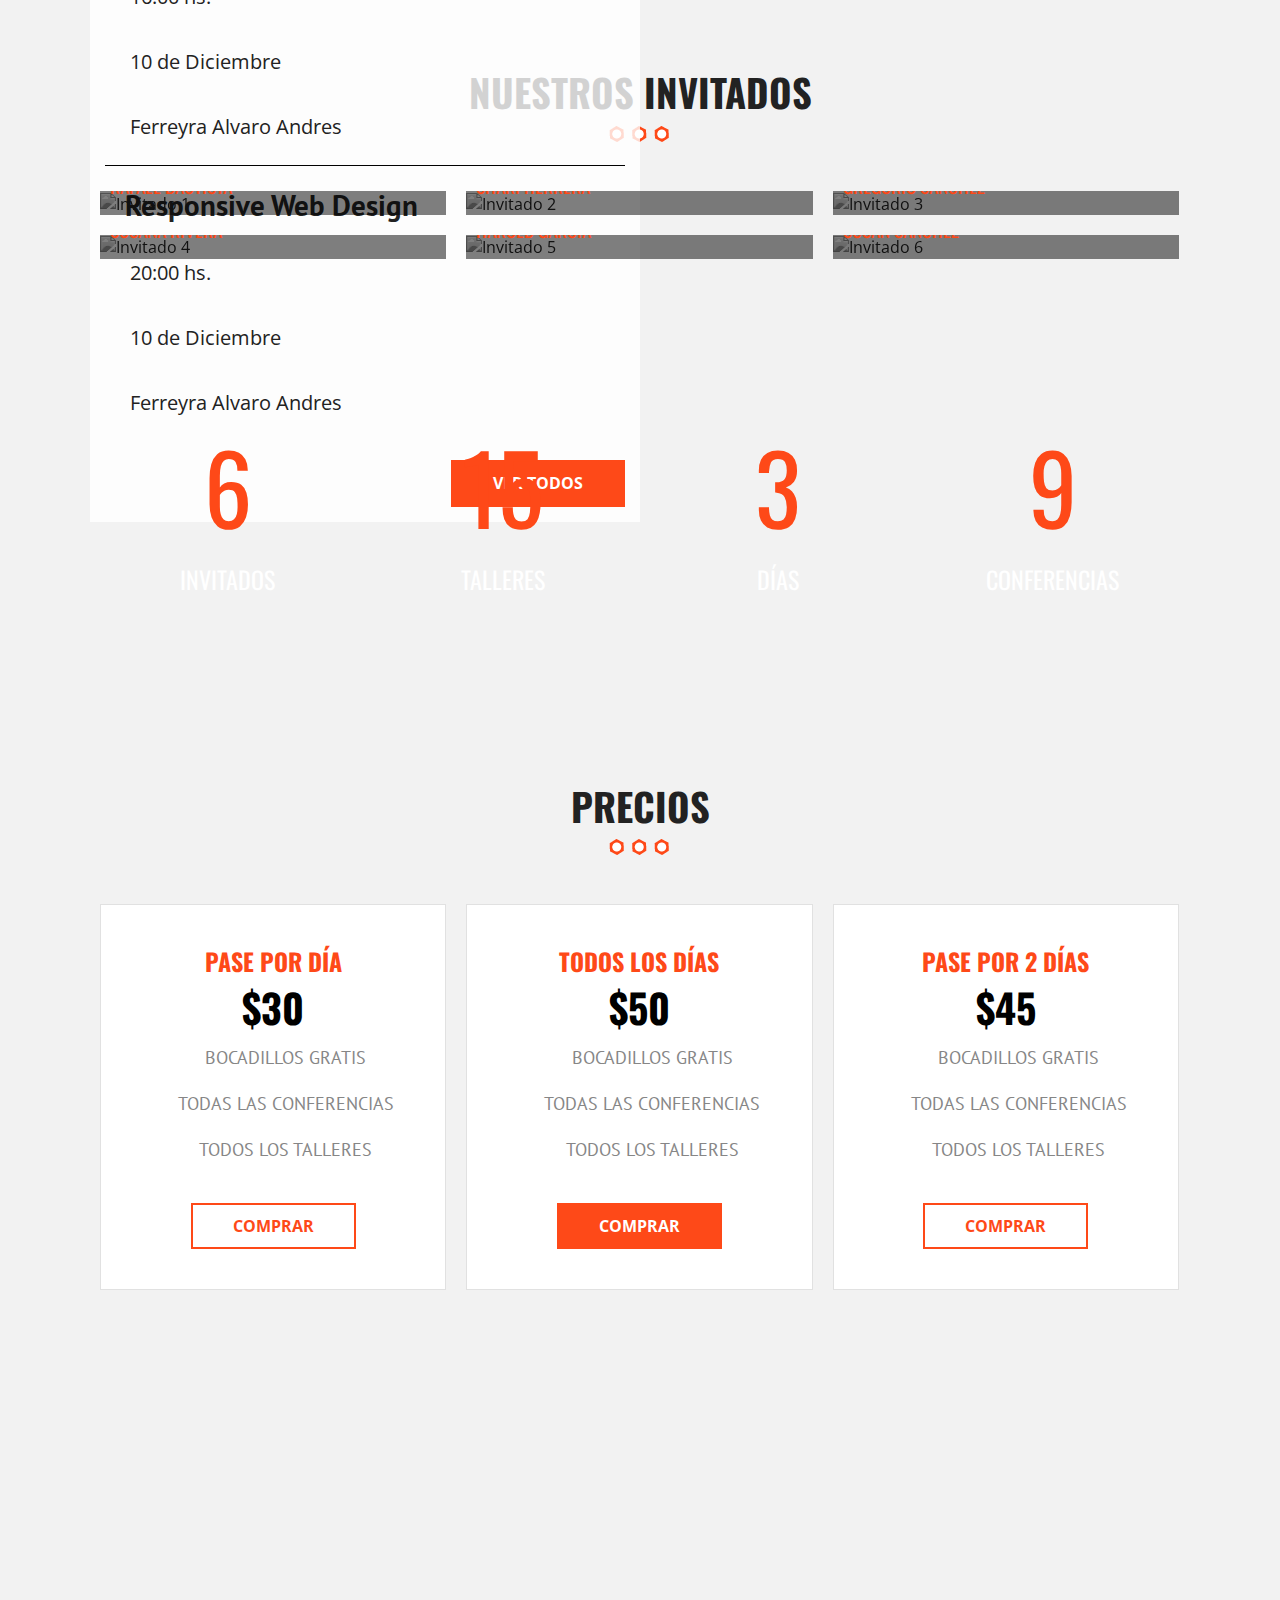
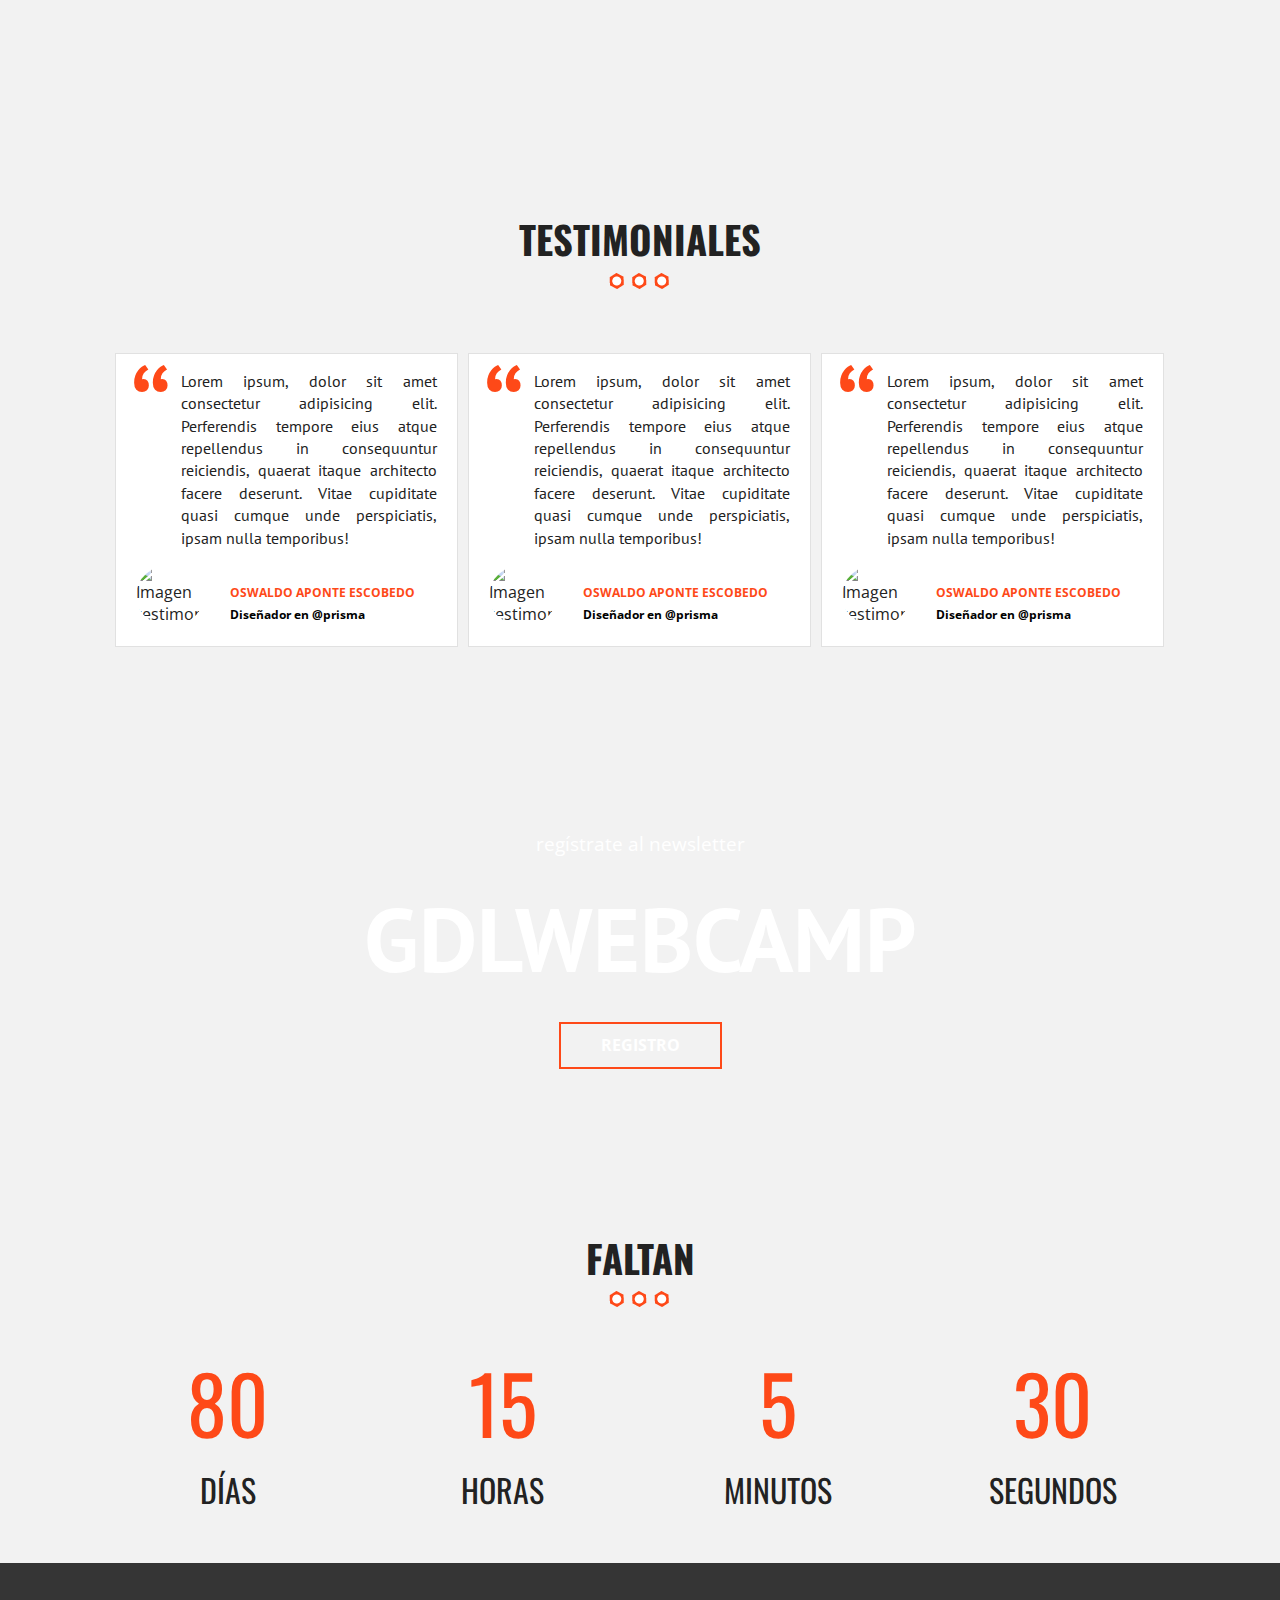
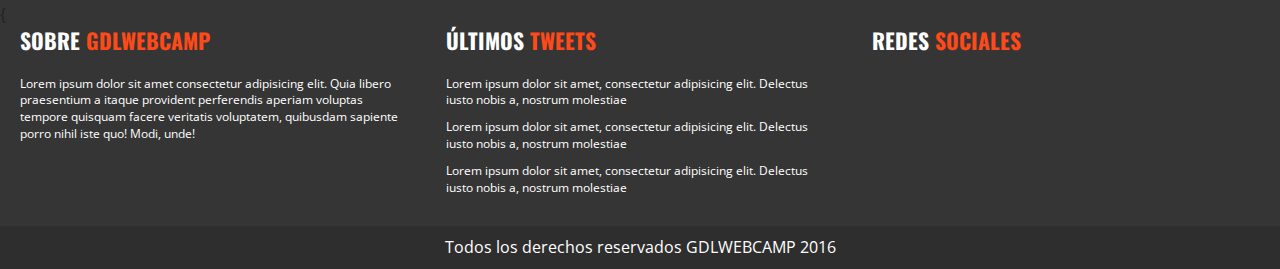
==== commit 7ee7268a: "Avance" ====
--- a/index.html
+++ b/index.html
@@ -21,6 +21,7 @@
   <link rel="preconnect" href="https://fonts.googleapis.com">
   <link rel="preconnect" href="https://fonts.gstatic.com" crossorigin>
   <link href="https://fonts.googleapis.com/css2?family=Open+Sans&family=Oswald&family=PT+Sans&display=swap" rel="stylesheet">
+  <link rel="stylesheet" href="https://unpkg.com/leaflet@1.8.0/dist/leaflet.css" integrity="sha512-hoalWLoI8r4UszCkZ5kL8vayOGVae1oxXe/2A4AO6J9+580uKHDO3JdHb7NzwwzK5xr/Fs0W40kiNHxM9vyTtQ==" crossorigin="" />
   <link rel="stylesheet" href="css/main.css">
 
   <meta name="theme-color" content="#fafafa">
@@ -63,7 +64,7 @@
         <a href="#">Conferencia</a>
         <a href="#">Calendario</a>
         <a href="#">Invitados</a>
-        <a href="#">Reservaciones</a>
+        <a href="../WebConferencias/registro.html">Reservaciones</a>
       </nav>
     </div>
   </div>
@@ -285,6 +286,7 @@
 
   <script src="js/vendor/modernizr-3.11.2.min.js"></script>
   <script src="js/plugins.js"></script>
+  <script src="https://unpkg.com/leaflet@1.8.0/dist/leaflet.js" integrity="sha512-BB3hKbKWOc9Ez/TAwyWxNXeoV9c1v6FIeYiBieIWkpLjauysF18NzgR1MBNBXf8/KABdlkX68nAhlwcDFLGPCQ==" crossorigin=""></script>
   <script src="js/main.js"></script>
 
   <!-- Google Analytics: change UA-XXXXX-Y to be your site's ID. -->
--- a/css/main.css
+++ b/css/main.css
@@ -642,7 +642,6 @@
 
 .mapa{
   height: 420px;
-  background-color: green;
 }
 
 /*TESTIMONIALES*/
@@ -691,6 +690,7 @@
 
 .info_testimonial{
   padding: 0;
+  background-color: transparent;
 }
 
 .info_testimonial img{
@@ -816,6 +816,134 @@
   text-align: center;
   padding: 10px 0;
   margin: 20px 0 0 0;
+}
+
+/*INTERNAS*/
+/*REGISTRO*/
+
+.registro h3{
+  text-align: center;
+  text-transform: uppercase;
+  margin: 20px 0 0 0;
+  color: #fe4918;
+}
+
+.registro label{
+  margin-bottom: 5px;
+  font-weight: bold;
+}
+
+h4{
+  text-align: center;
+  text-transform: uppercase;
+  border-bottom: solid 2px #fe4918;
+  padding-bottom: 10px;
+  font-size: 1.2em;
+}
+
+.caja{
+  background-color: white;
+  border: solid 1px #e1e1e1;
+  padding: 10px;
+  margin: 10px;
+}
+
+.campo{
+  padding: 20px;
+}
+
+@media only screen and (min-width:768px){
+  .campo{
+    float: left;
+    width: 33.3%;
+  }
+}
+
+.paquetes .tabla_precio:hover{
+  transform: none;
+  box-shadow: none;
+}
+
+.paquetes .tabla_precio input{
+  clear: both;
+  width: 100px;
+  margin: 10px auto 0 auto;
+  display: block;
+}
+
+.contenido-dia{
+  padding: 20px;
+  display: none;
+}
+
+@media only screen and (min-width:768px){
+  .contenido-dia > div{
+    float: left;
+    width: 33.3%;
+  }
+}
+
+.contenido-dia > div p{
+  text-align: left;
+}
+
+.contenido-dia > div label{
+  display: block;
+  margin-bottom: 10px;
+}
+
+.contenido-dia > div input{
+  margin-right: 10px;
+}
+
+.contenido-dia > div label time{
+  color: #fe4918;
+  font-weight: bold;
+}
+
+/*RESUMEN REGISTRO*/
+
+.resumen p{
+  font-size: 1.2em;
+  text-transform: uppercase;
+}
+
+.resumen .extras{
+  float: left;
+  width: 50%;
+  padding: 30px;
+}
+
+.extras .orden{
+  text-align: left;
+  margin-bottom: 10px;
+}
+
+.extras .orden input{
+  margin: 10px 0 0 0;
+}
+
+.resumen .total{
+  float: right;
+  width: 50%;
+  padding: 30px;
+}
+
+.resumen input{
+  display: block;
+  margin: 10px auto;
+}
+
+#lista_productos{
+  background-color: #e1e1e1;
+  padding: 20px;
+  display: none;
+}
+
+#suma_total{
+  text-align: center;
+  font-size: 2em;
+  color: #fe4918;
 }
 
 /* ==========================================================================
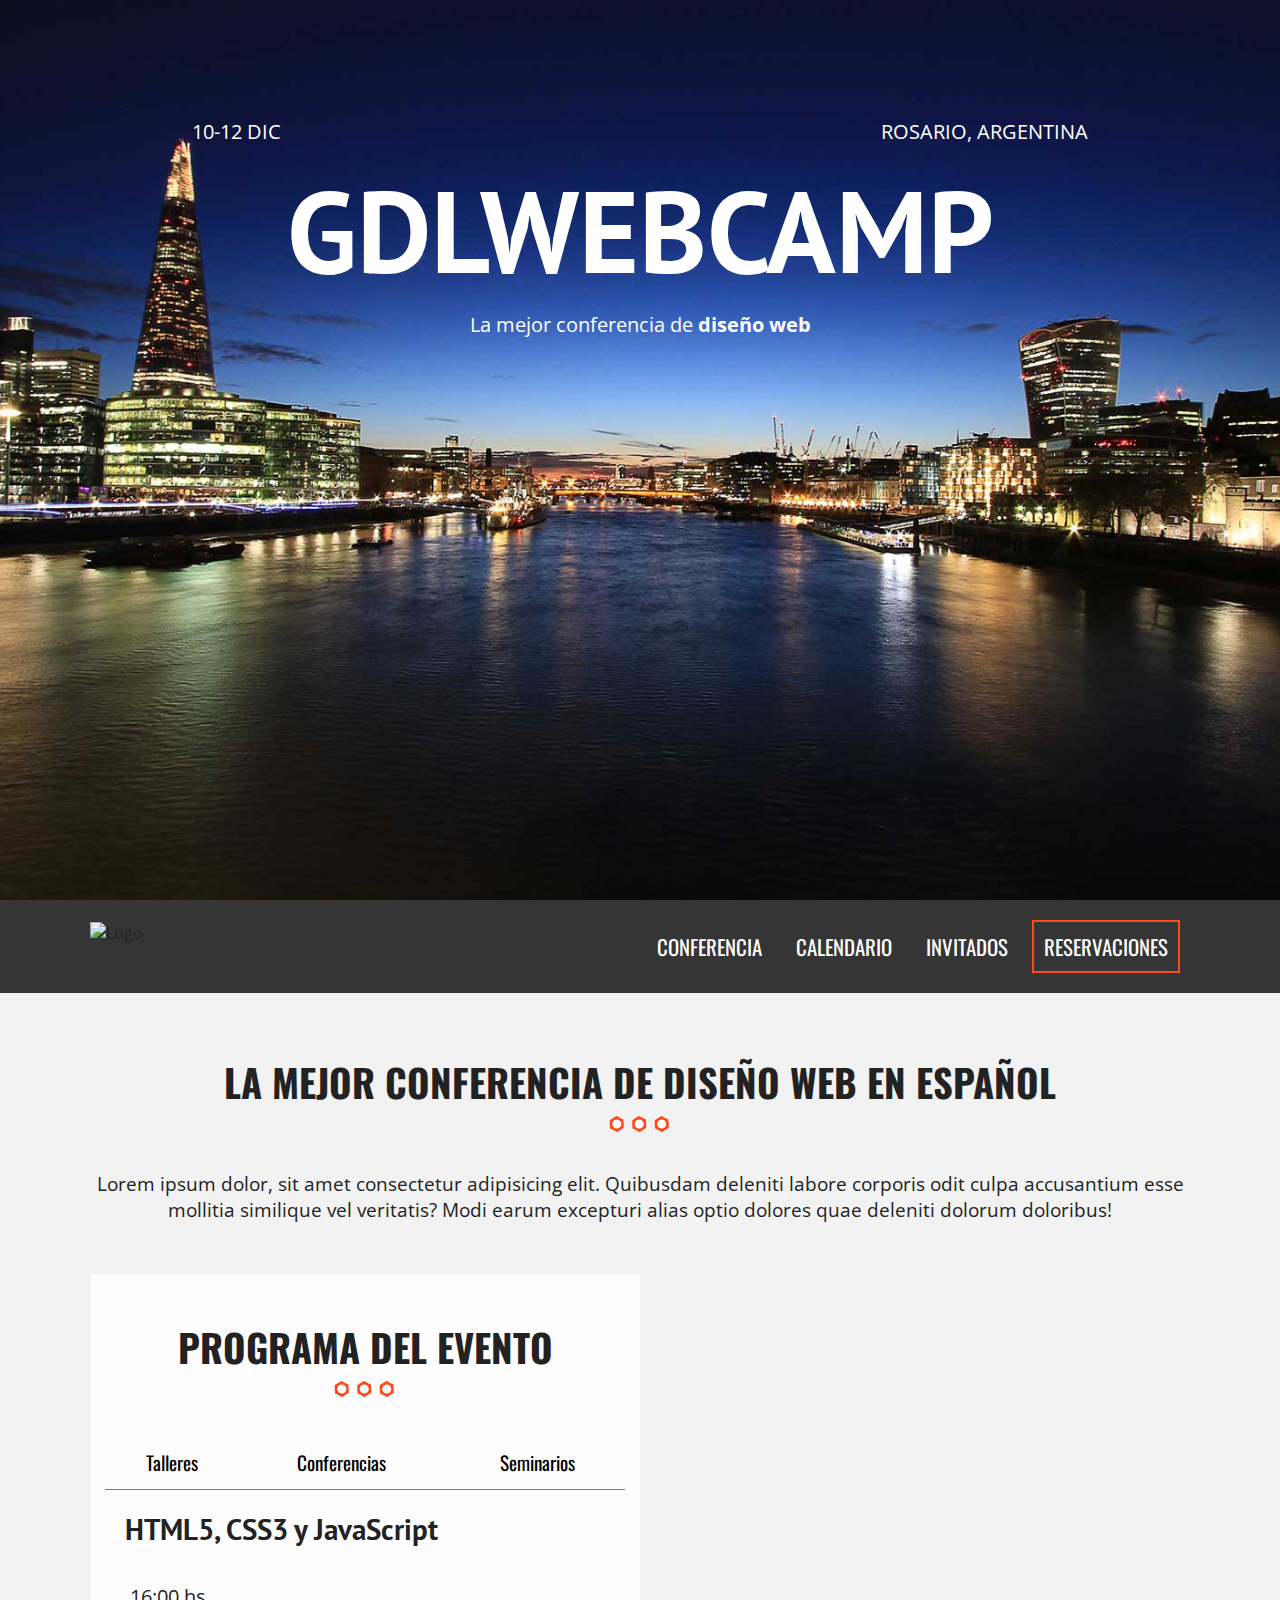
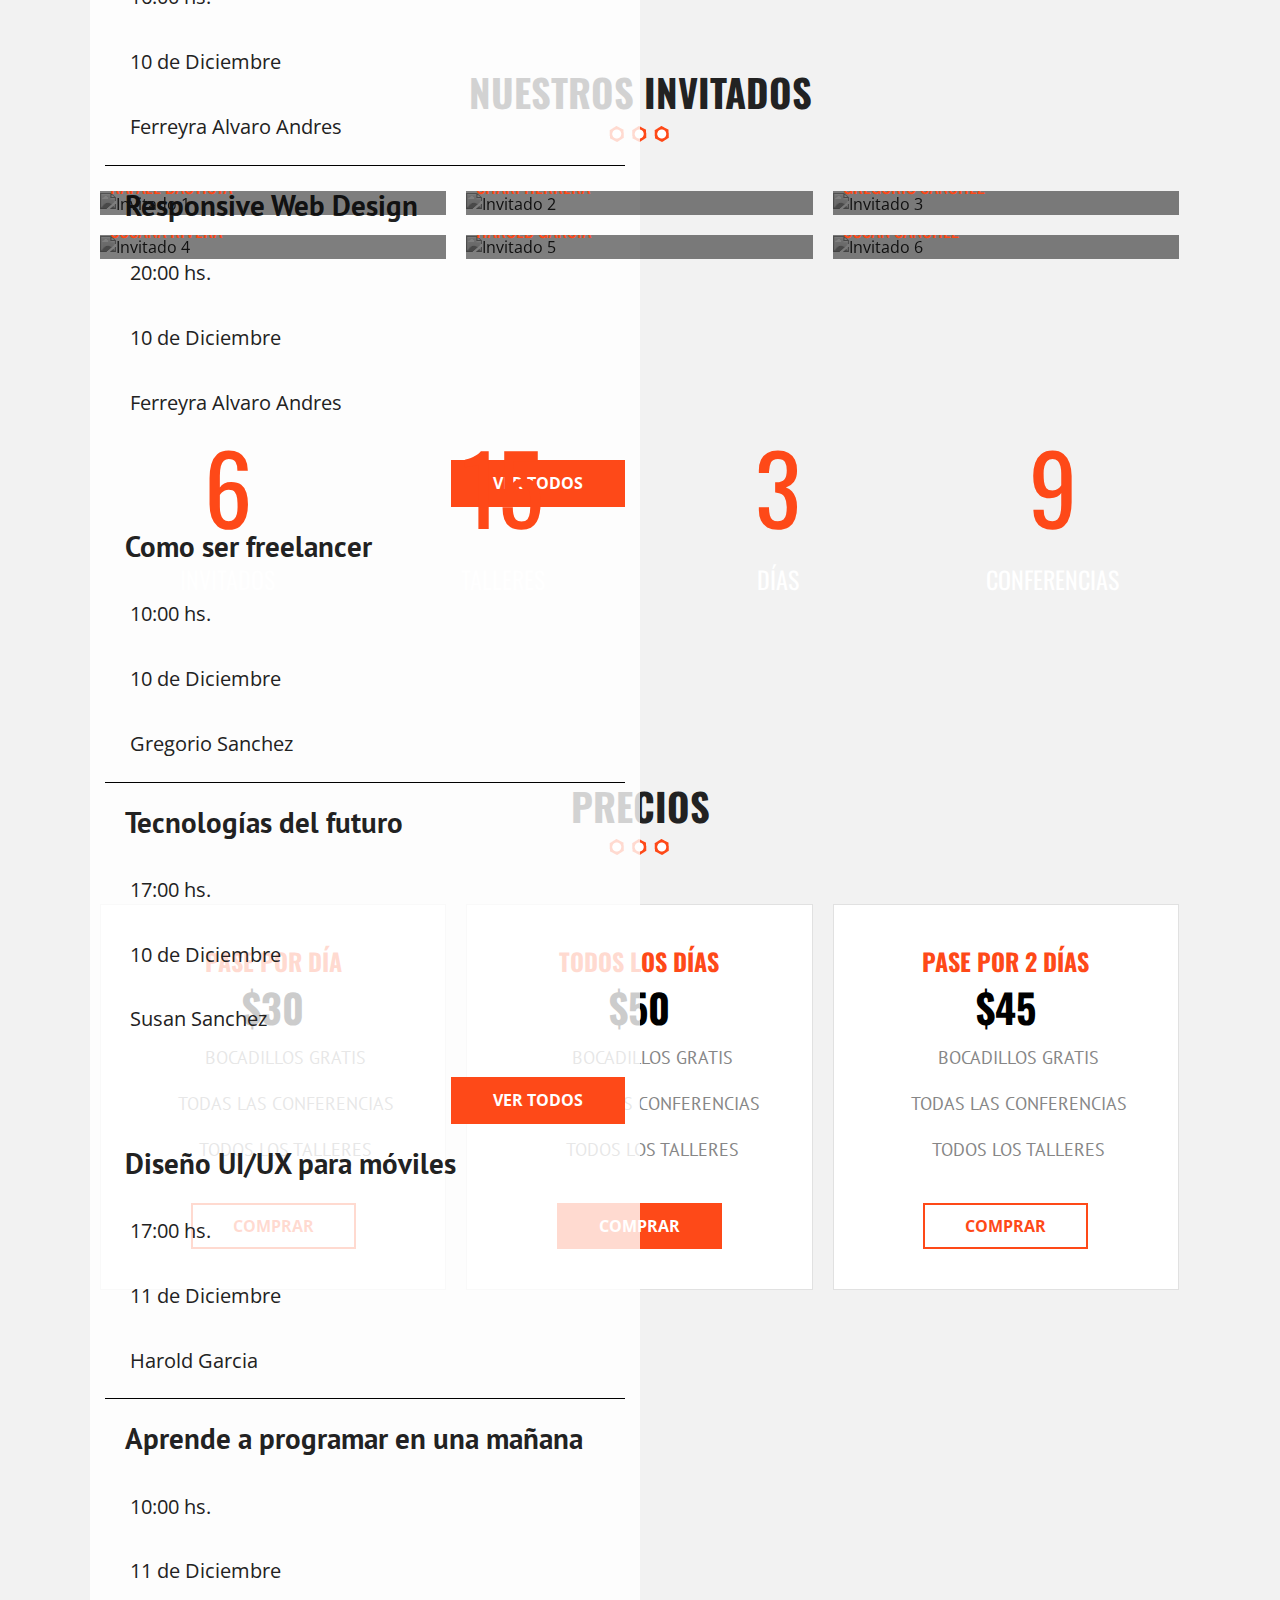
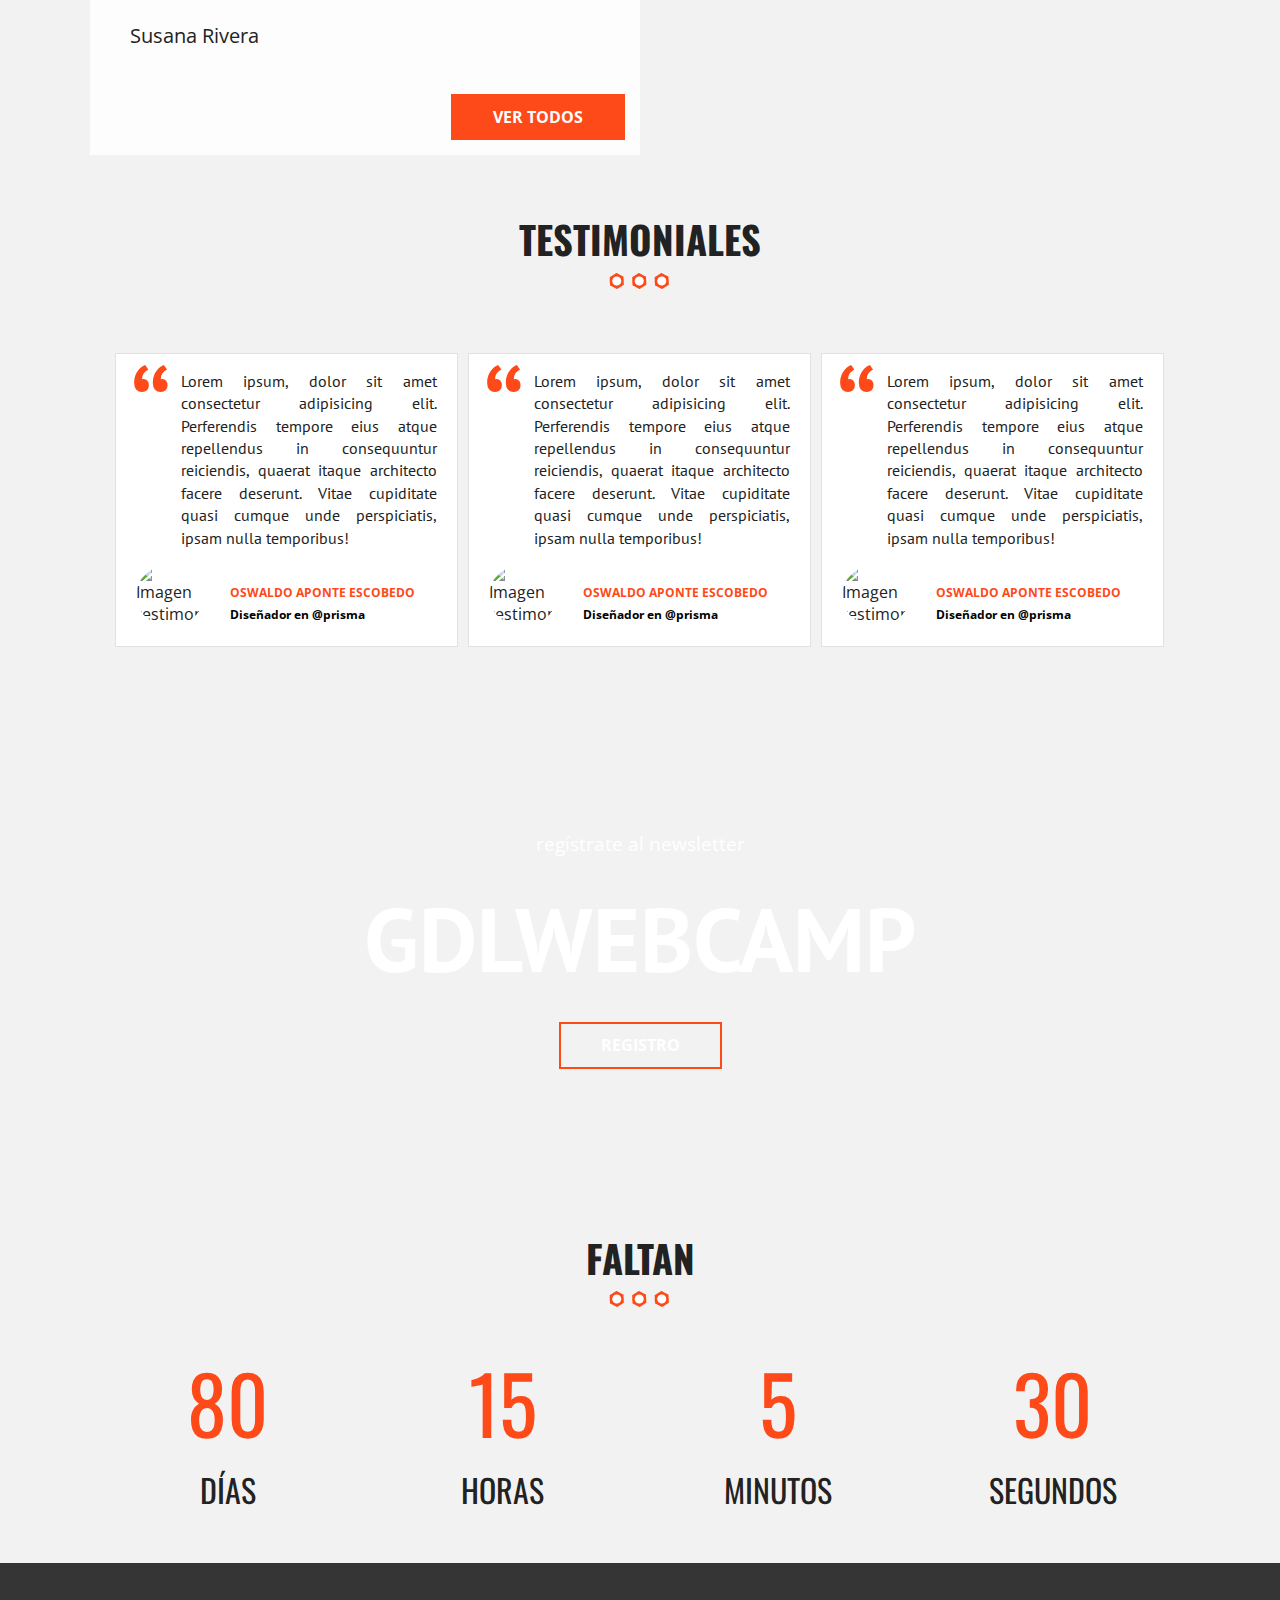
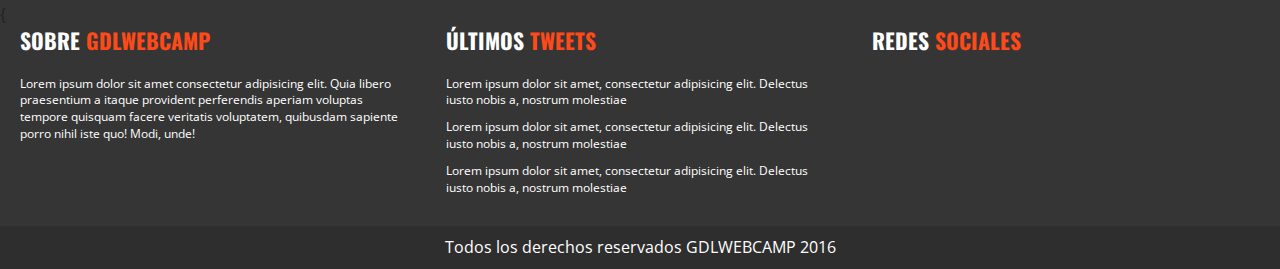
==== commit 6d430a88: "Avance" ====
--- a/index.html
+++ b/index.html
@@ -103,7 +103,37 @@
               <p><i class="fa-solid fa-user"></i>Ferreyra Alvaro Andres</p>
             </div>
             <a href="" class="button float_right">Ver todos</a>
-          </div>
+          </div>  <!--talleres-->
+          <div id="#conferencias" class="info_curso ocultar clearfix">
+            <div class="detalle_evento">
+              <h3>Como ser freelancer</h3>
+              <p><i class="fa-solid fa-clock"></i>10:00 hs.</p>
+              <p><i class="fa-solid fa-calendar"></i>10 de Diciembre</p>
+              <p><i class="fa-solid fa-user"></i>Gregorio Sanchez</p>
+            </div>
+            <div class="detalle_evento">
+              <h3>Tecnologías del futuro</h3>
+              <p><i class="fa-solid fa-clock"></i>17:00 hs.</p>
+              <p><i class="fa-solid fa-calendar"></i>10 de Diciembre</p>
+              <p><i class="fa-solid fa-user"></i>Susan Sanchez</p>
+            </div>
+            <a href="" class="button float_right">Ver todos</a>
+          </div>  <!--conferencias-->
+          <div id="#seminarios" class="info_curso ocultar clearfix">
+            <div class="detalle_evento">
+              <h3>Diseño UI/UX para móviles</h3>
+              <p><i class="fa-solid fa-clock"></i>17:00 hs.</p>
+              <p><i class="fa-solid fa-calendar"></i>11 de Diciembre</p>
+              <p><i class="fa-solid fa-user"></i>Harold Garcia</p>
+            </div>
+            <div class="detalle_evento">
+              <h3>Aprende a programar en una mañana</h3>
+              <p><i class="fa-solid fa-clock"></i>10:00 hs.</p>
+              <p><i class="fa-solid fa-calendar"></i>11 de Diciembre</p>
+              <p><i class="fa-solid fa-user"></i>Susana Rivera</p>
+            </div>
+            <a href="" class="button float_right">Ver todos</a>
+          </div>  <!--#seminarios-->
         </div>
       </div>
     </div>
@@ -288,6 +318,7 @@
   <script src="js/plugins.js"></script>
   <script src="https://unpkg.com/leaflet@1.8.0/dist/leaflet.js" integrity="sha512-BB3hKbKWOc9Ez/TAwyWxNXeoV9c1v6FIeYiBieIWkpLjauysF18NzgR1MBNBXf8/KABdlkX68nAhlwcDFLGPCQ==" crossorigin=""></script>
   <script src="js/main.js"></script>
+  <script src="js/jQuery.js"></script>
 
   <!-- Google Analytics: change UA-XXXXX-Y to be your site's ID. -->
   <script>
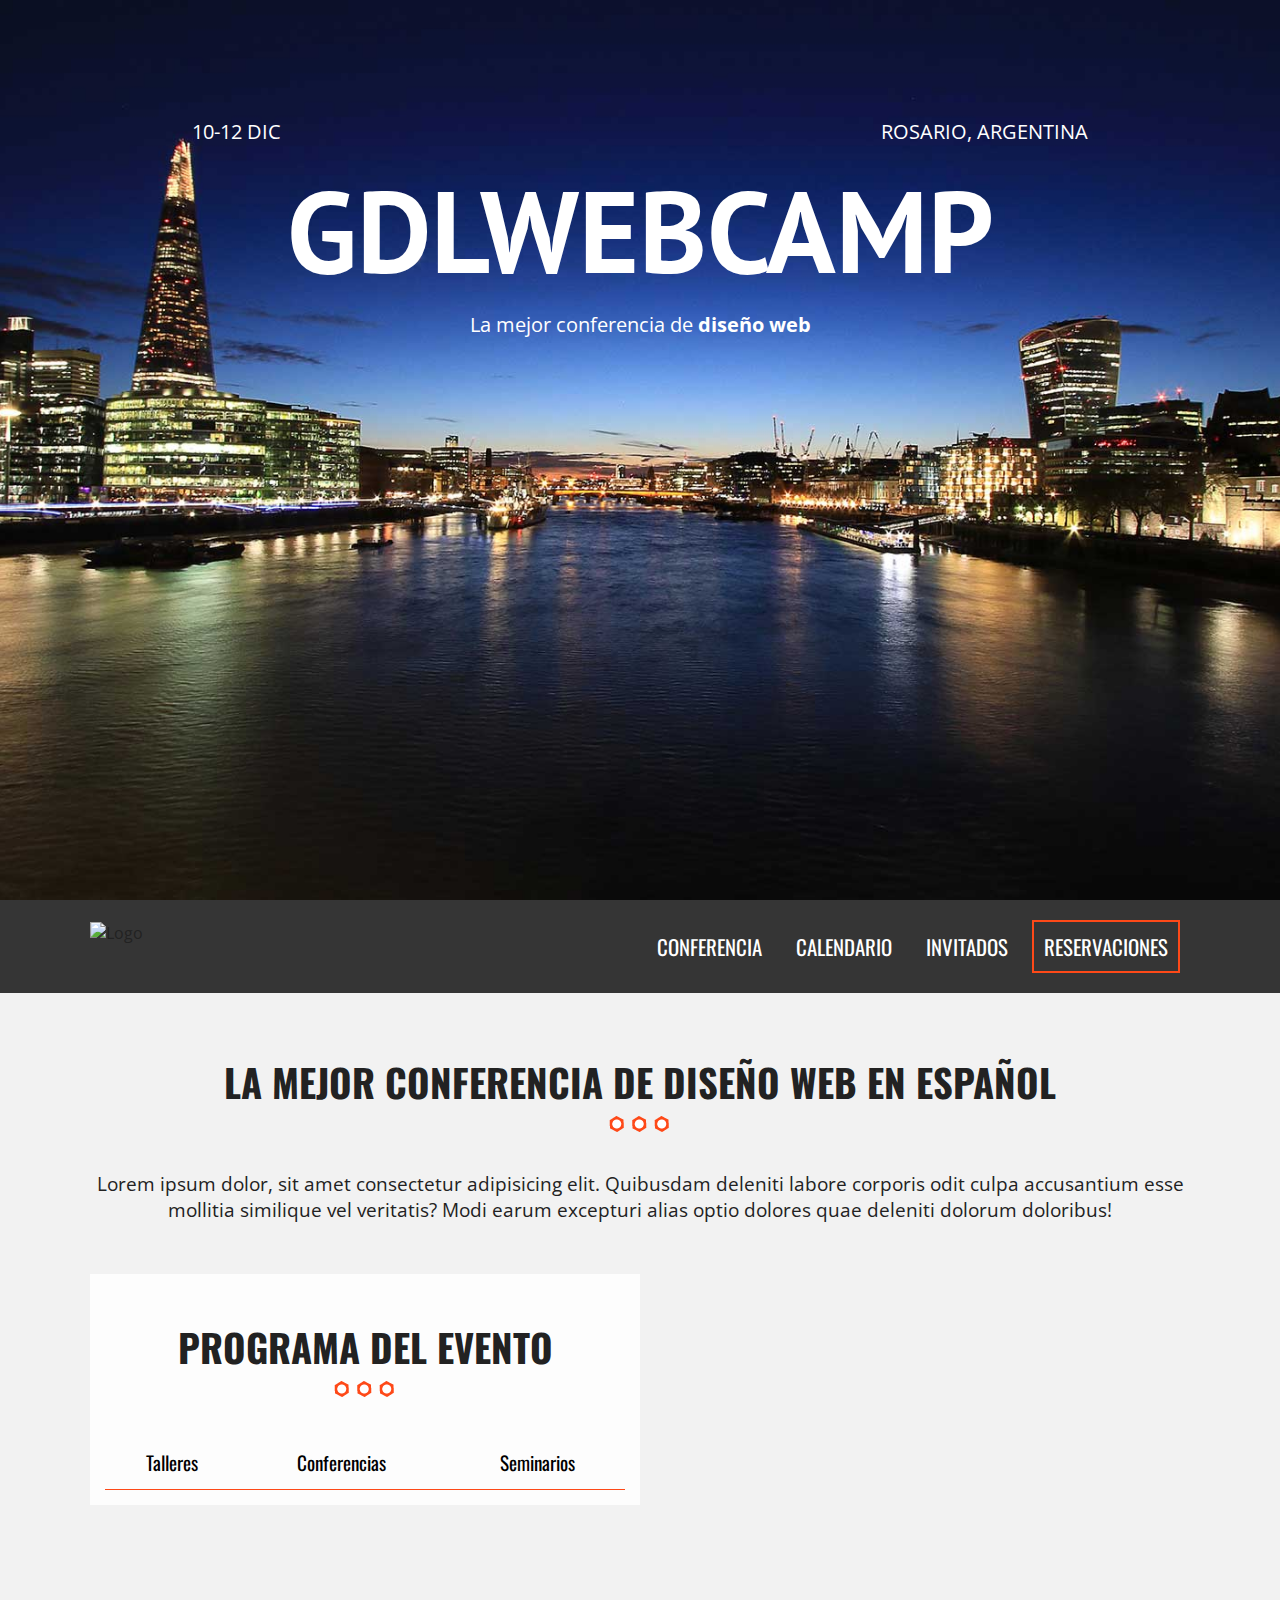
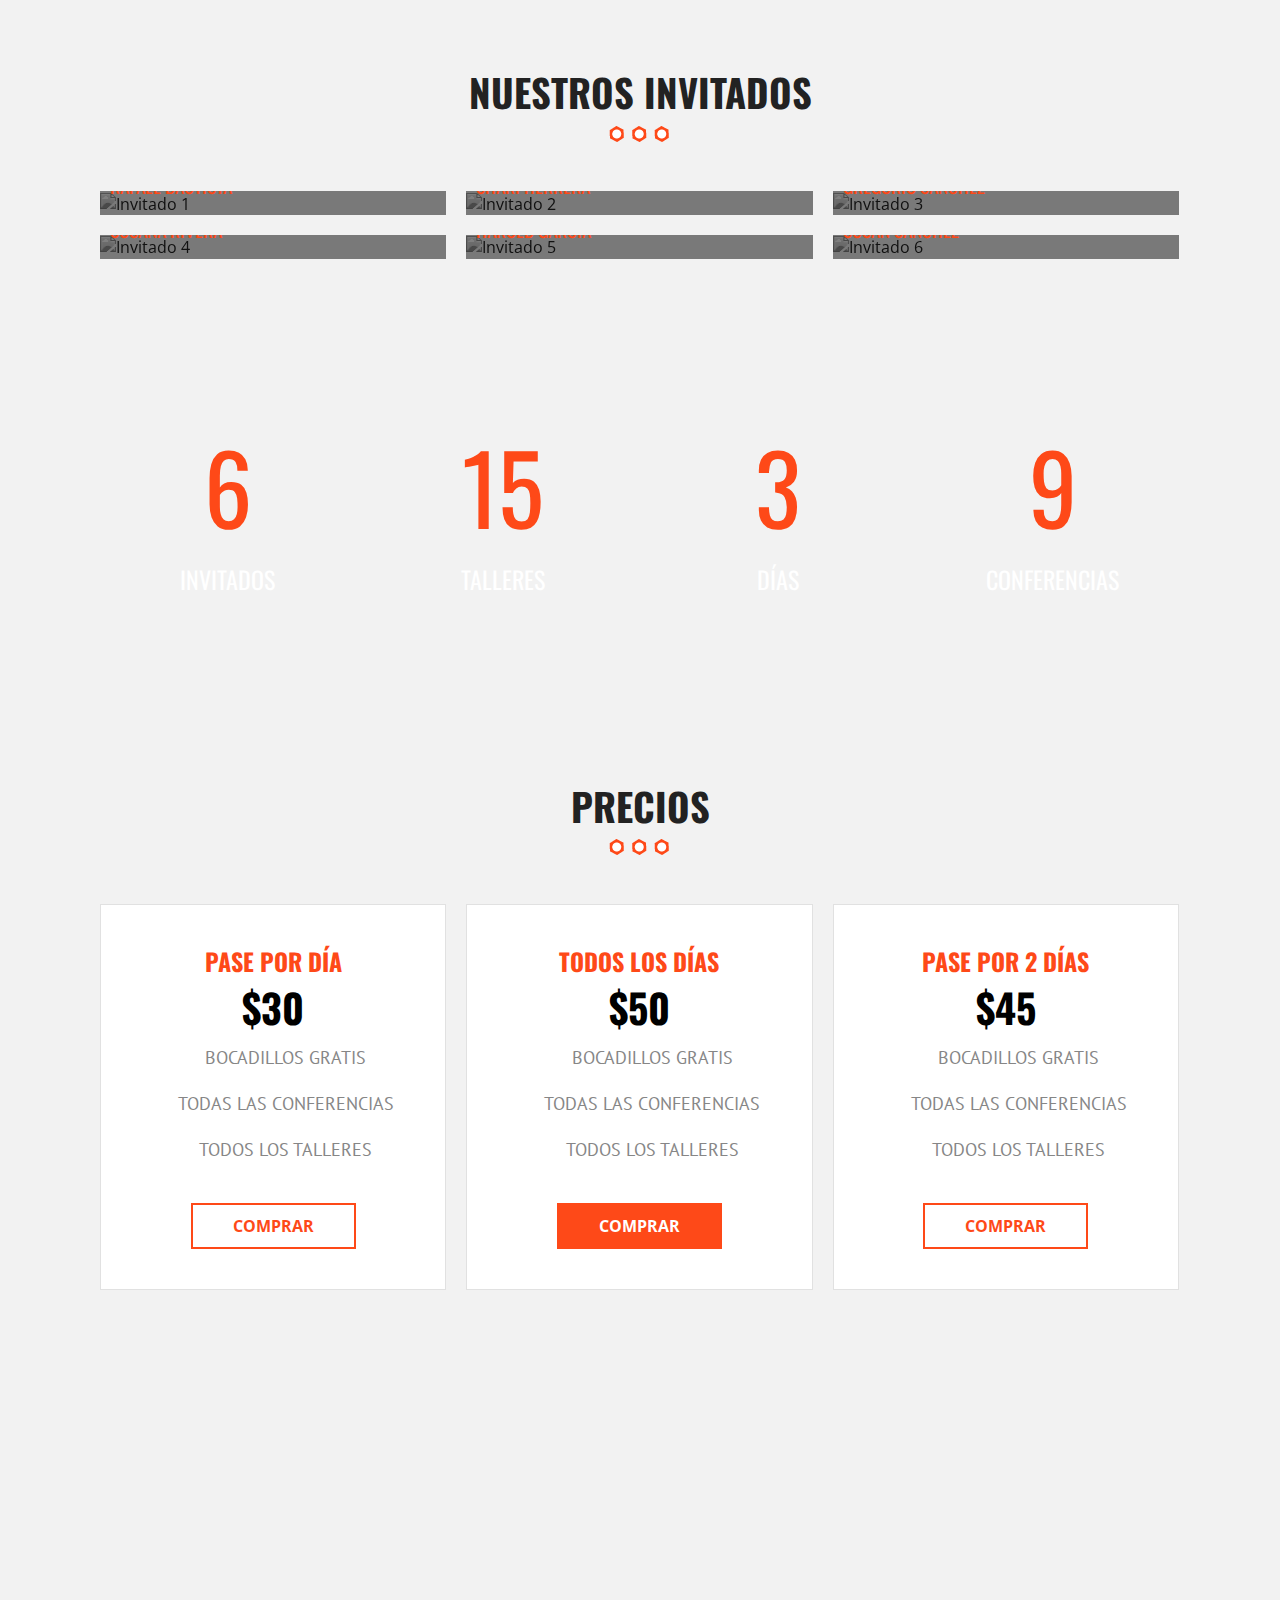
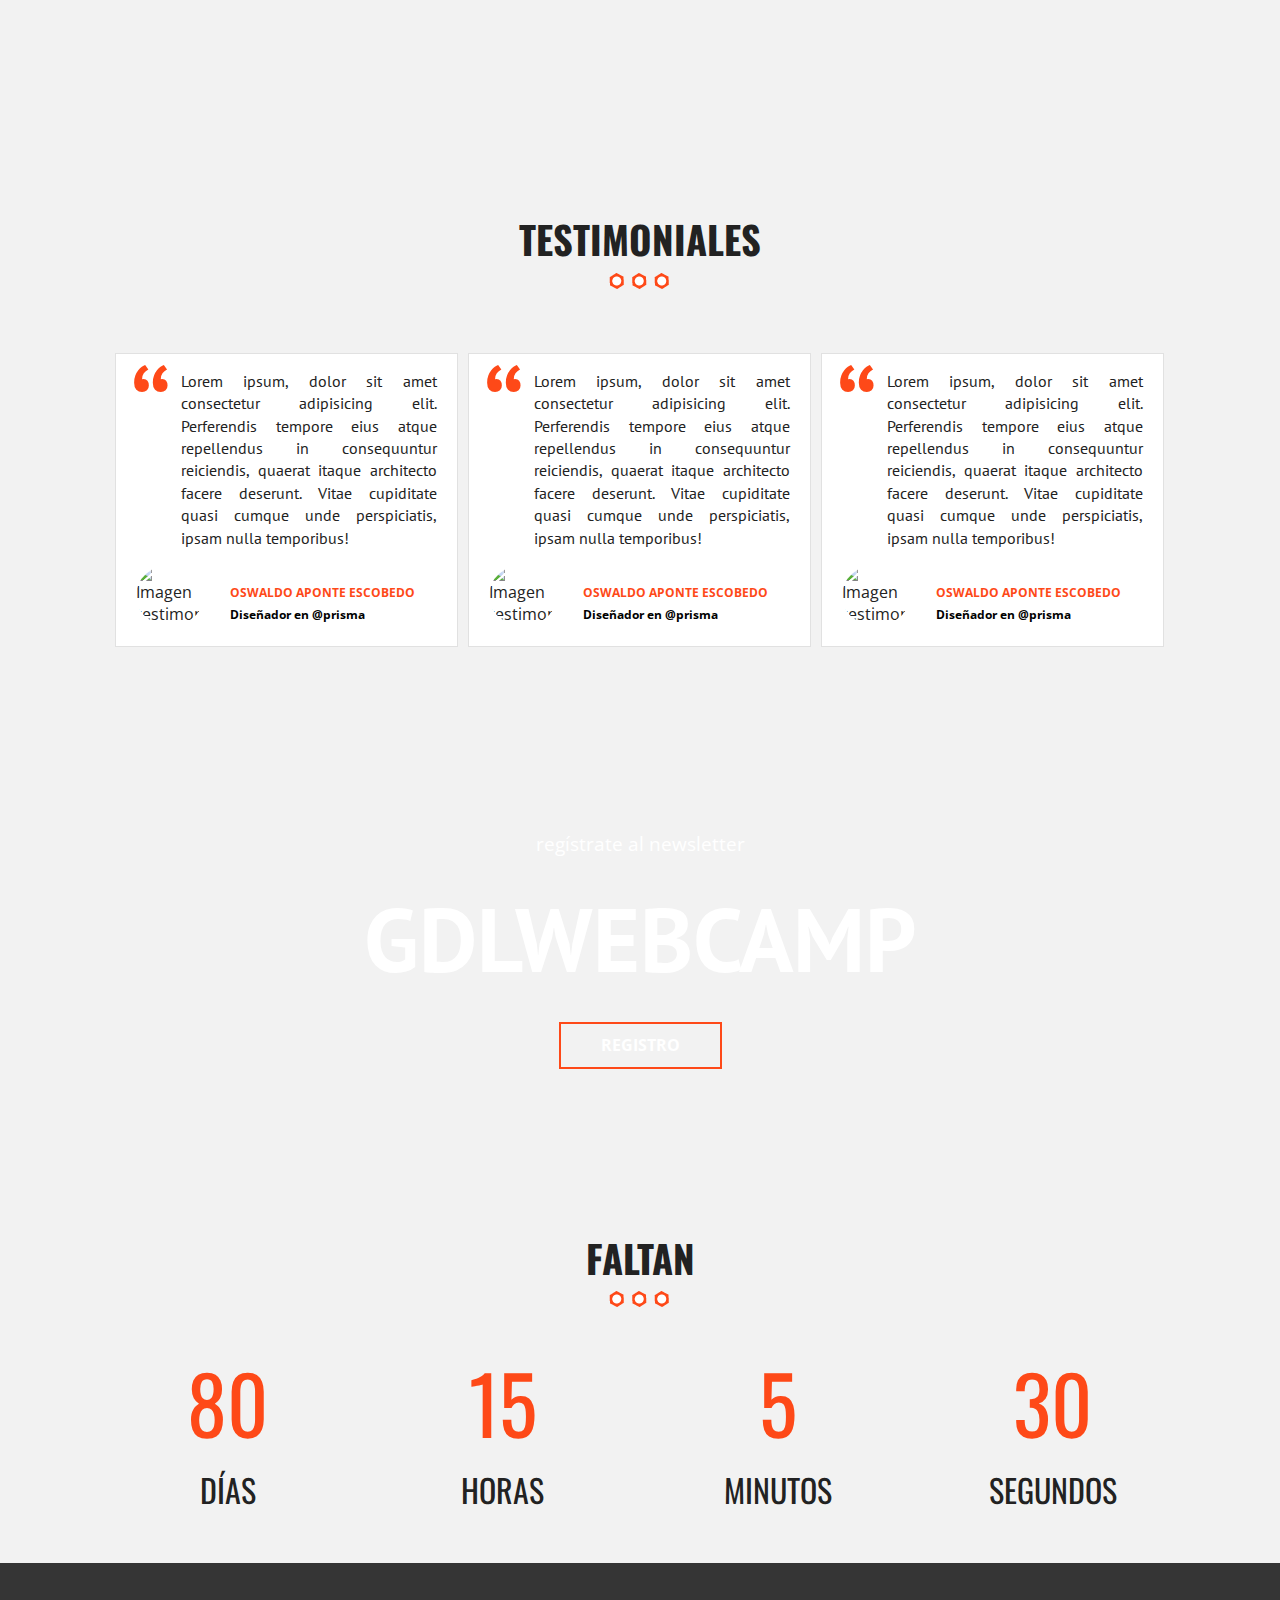
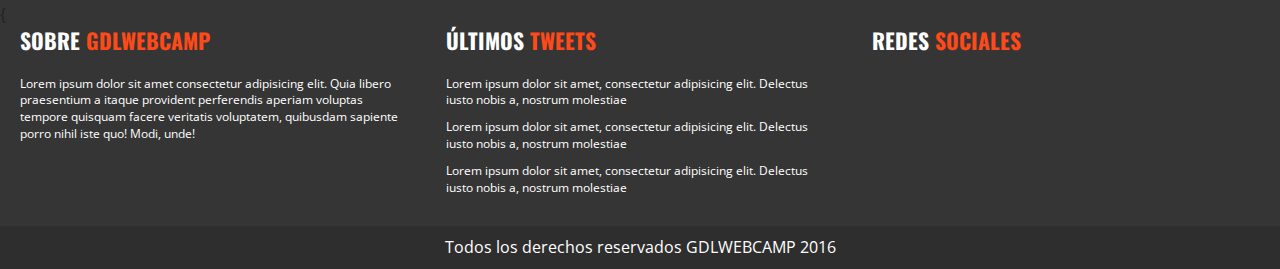
==== commit 24bd8ba7: "Avance" ====
--- a/index.html
+++ b/index.html
@@ -314,11 +314,11 @@
   </p>
 </footer>
 
+  <script src="../WebConferencias/js/jquery-1.12.0.min.js"></script>
   <script src="js/vendor/modernizr-3.11.2.min.js"></script>
   <script src="js/plugins.js"></script>
   <script src="https://unpkg.com/leaflet@1.8.0/dist/leaflet.js" integrity="sha512-BB3hKbKWOc9Ez/TAwyWxNXeoV9c1v6FIeYiBieIWkpLjauysF18NzgR1MBNBXf8/KABdlkX68nAhlwcDFLGPCQ==" crossorigin=""></script>
   <script src="js/main.js"></script>
-  <script src="js/jQuery.js"></script>
 
   <!-- Google Analytics: change UA-XXXXX-Y to be your site's ID. -->
   <script>
--- a/css/main.css
+++ b/css/main.css
@@ -445,6 +445,11 @@
   color: #fe4918;
   font-size: 1.6em;
   margin-right: 5px;
+}
+
+
+.ocultar{
+  display: none;
 }
 
 /*DETALLES EVENTO*/
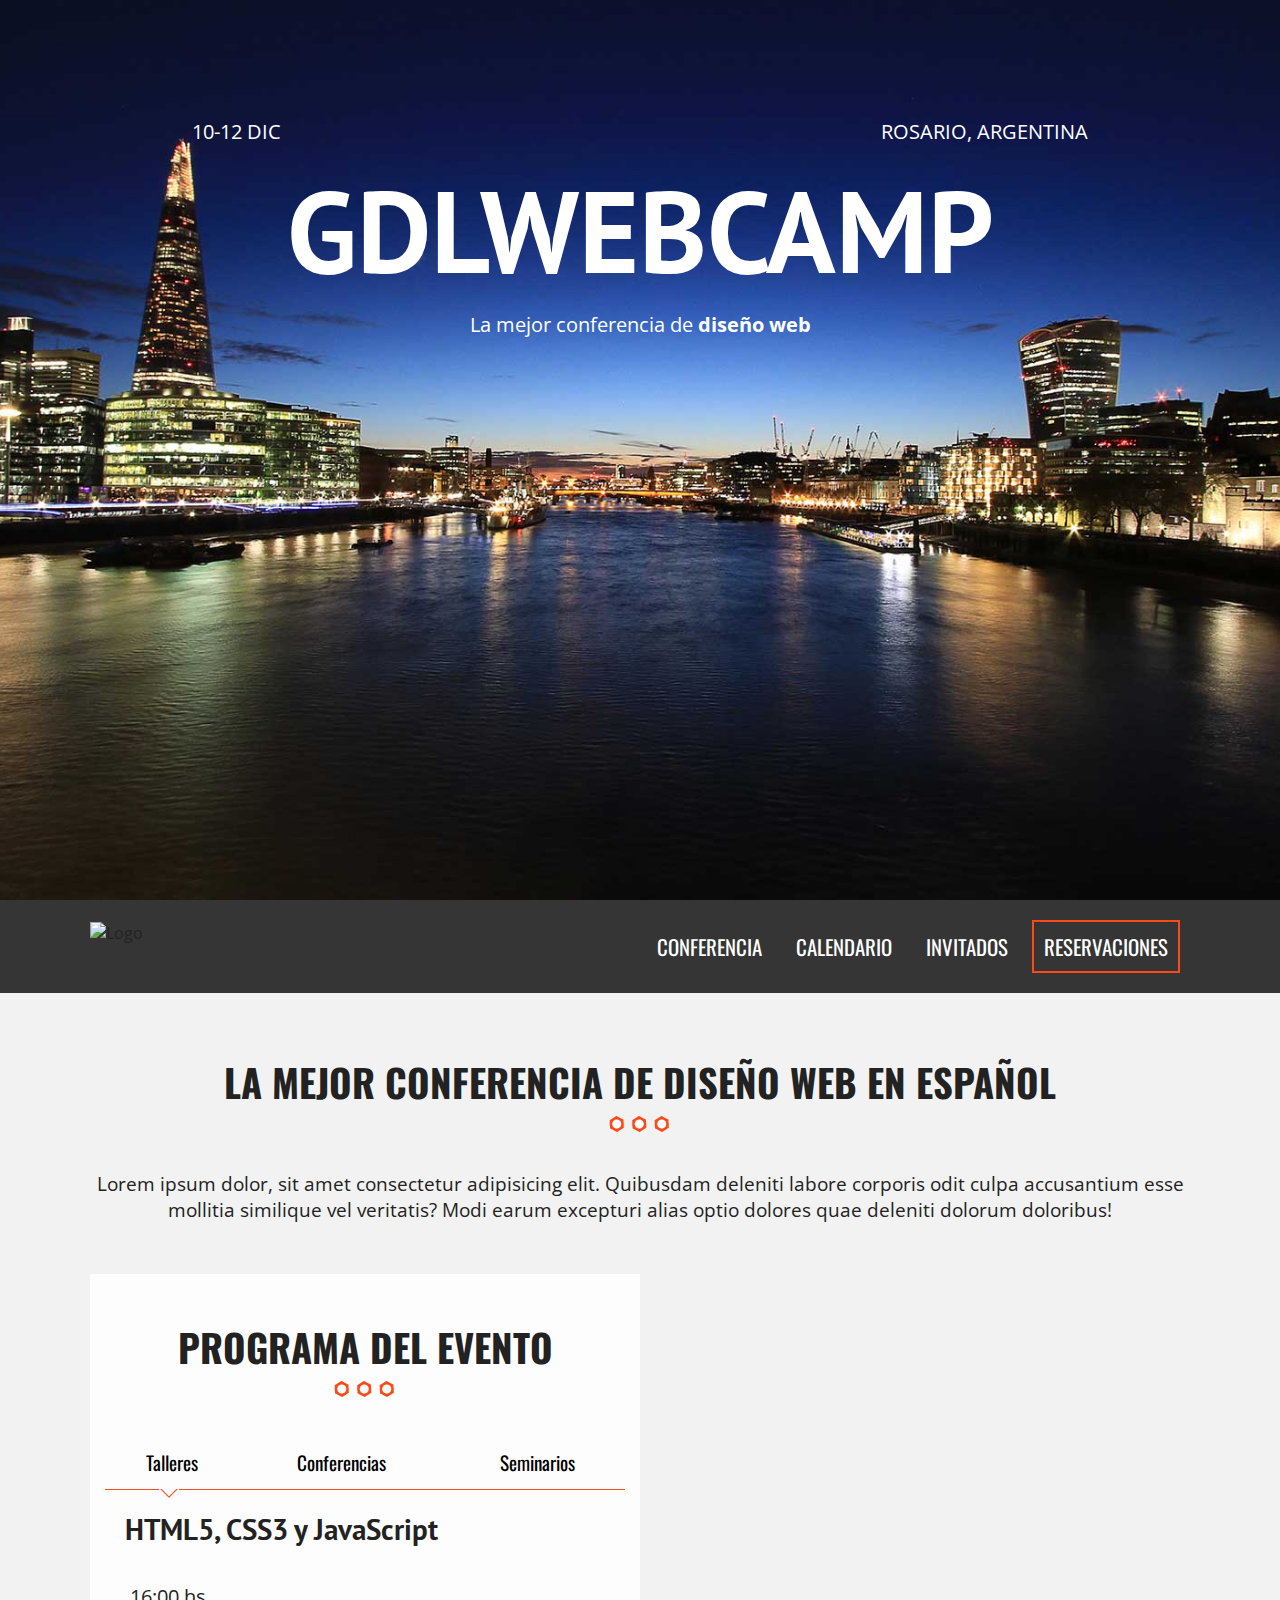
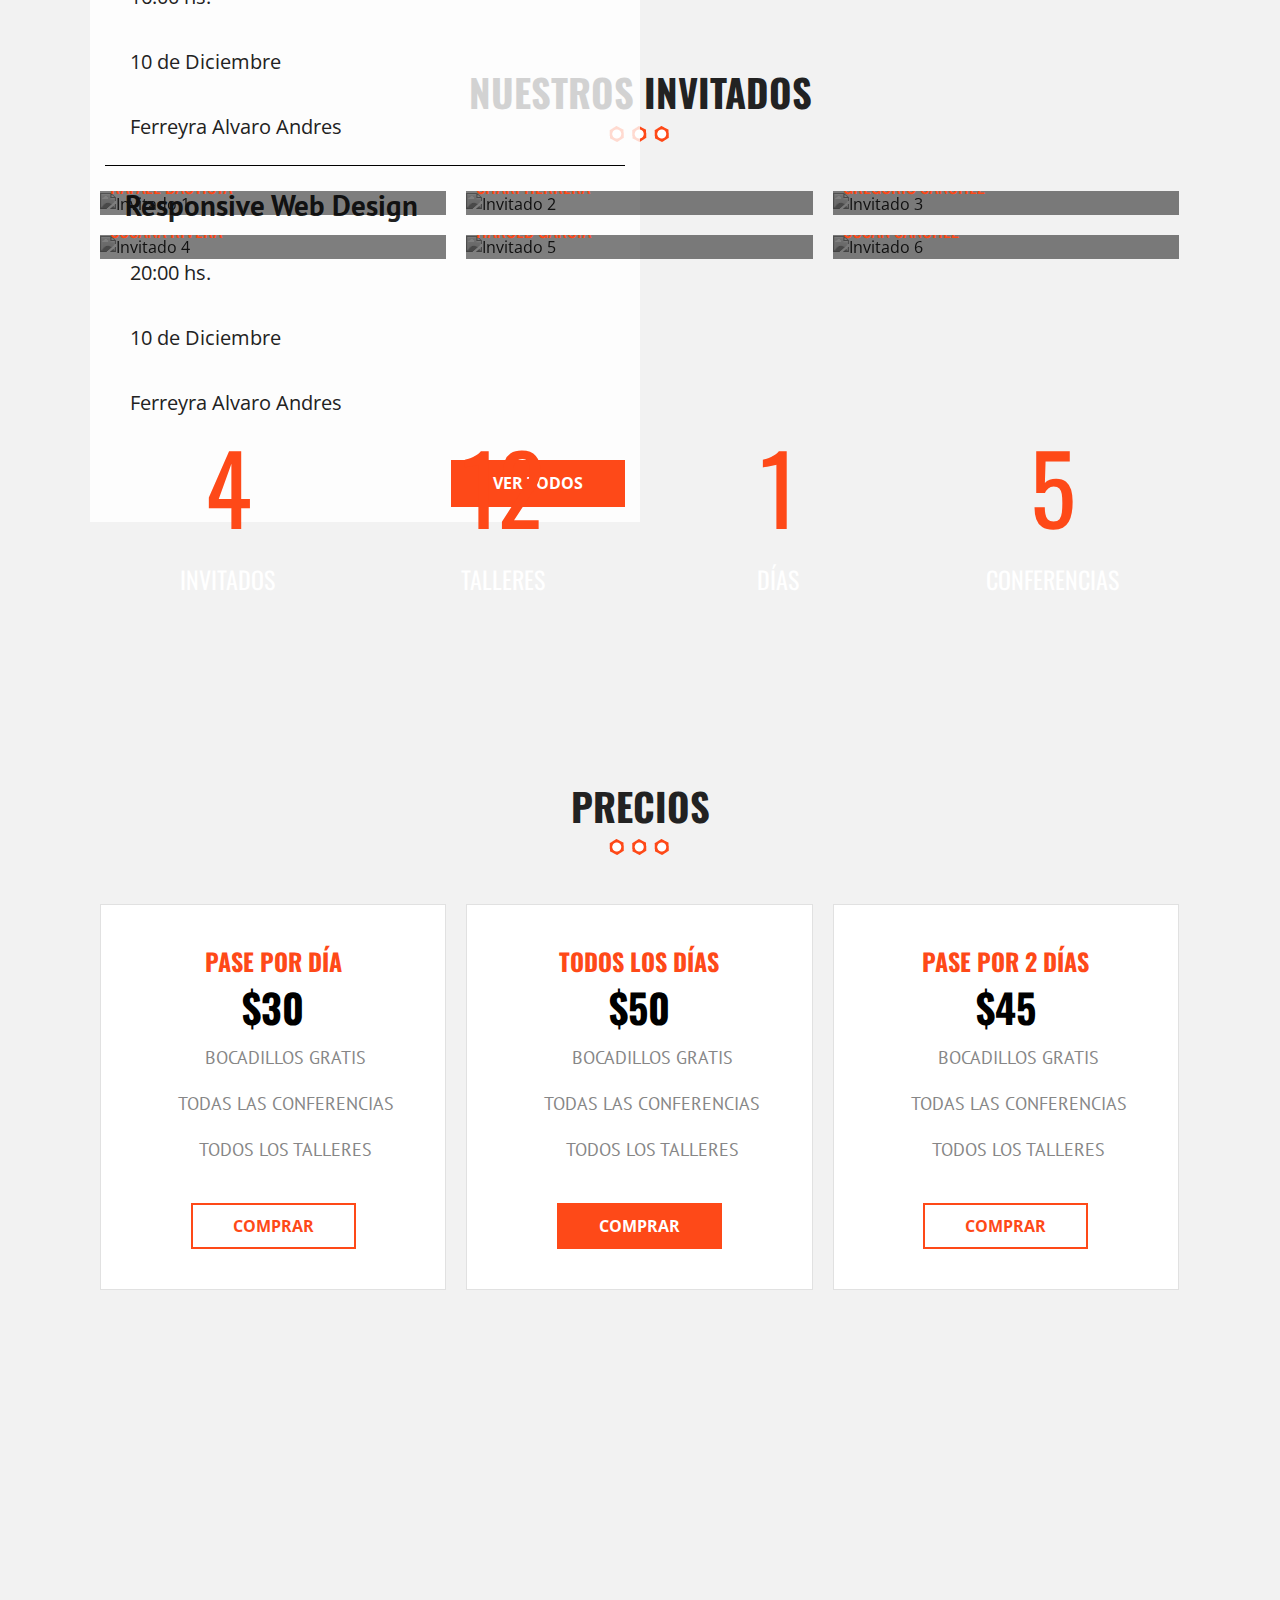
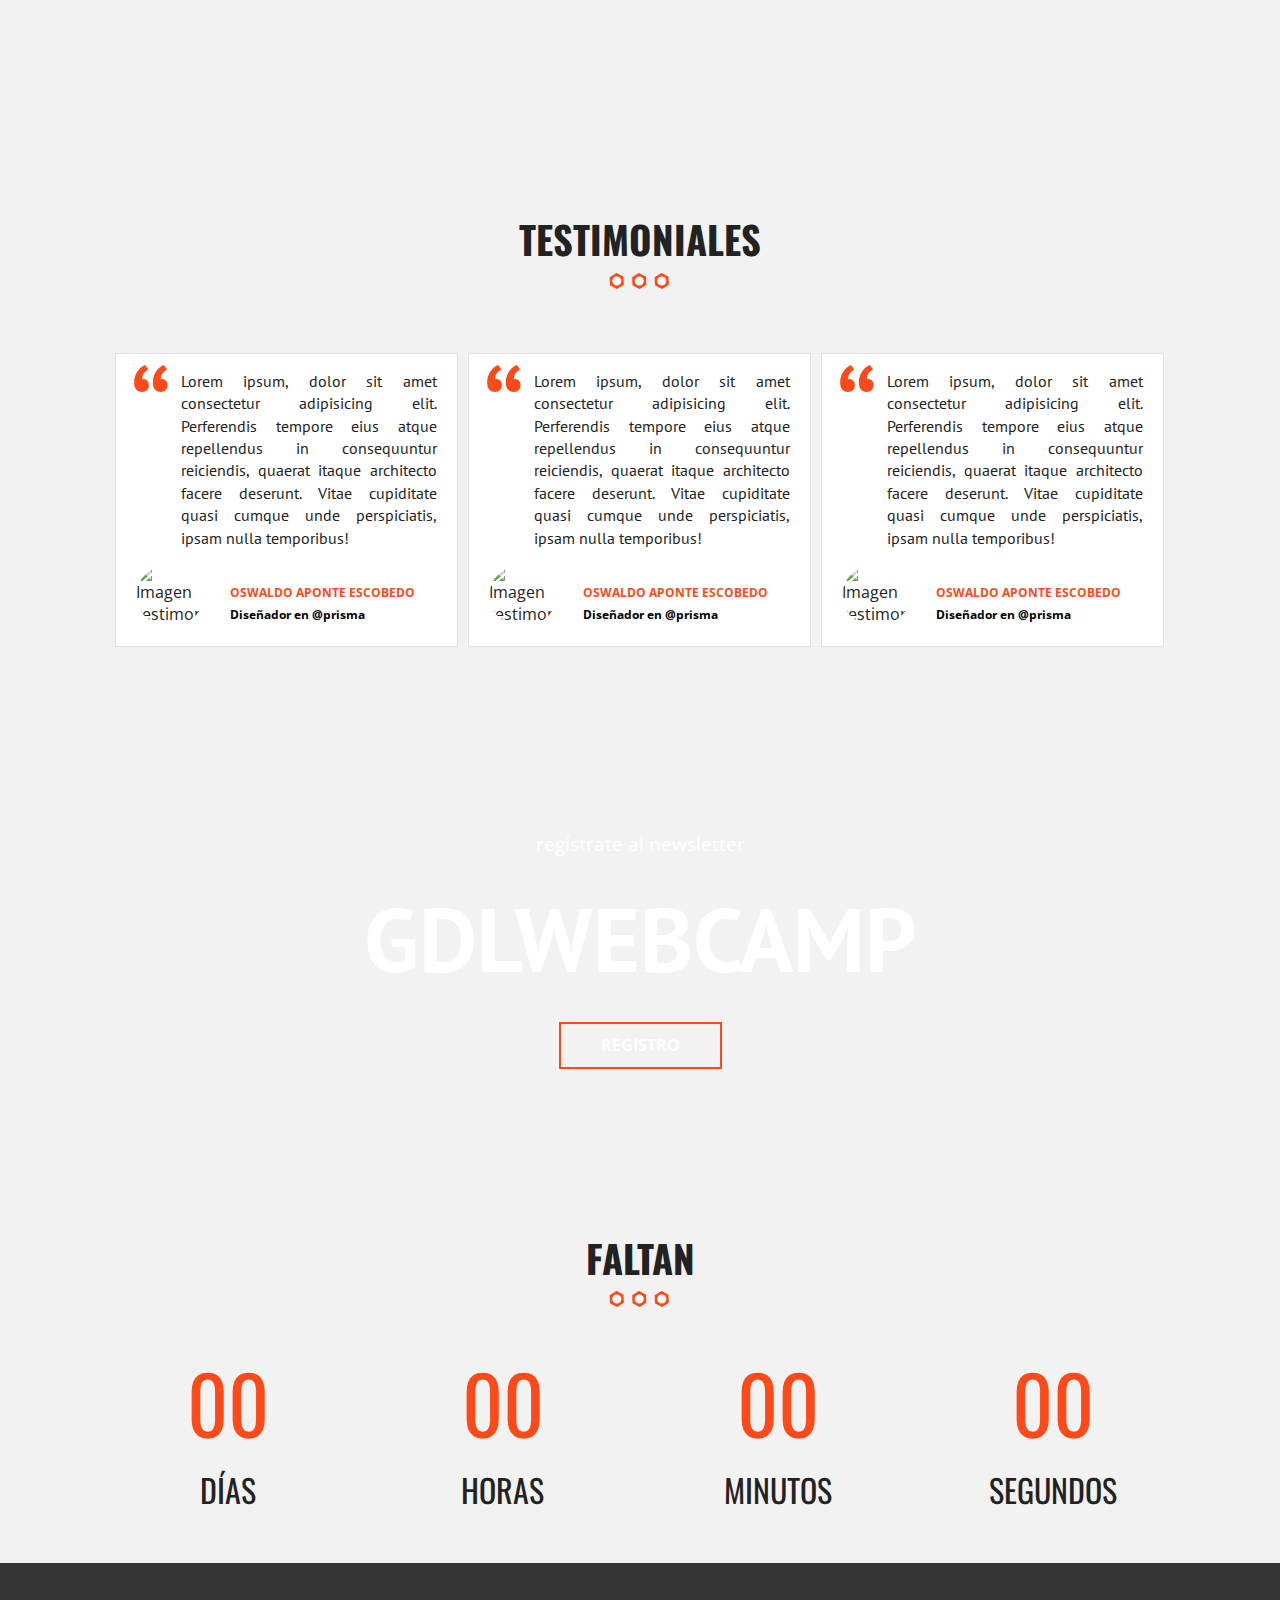
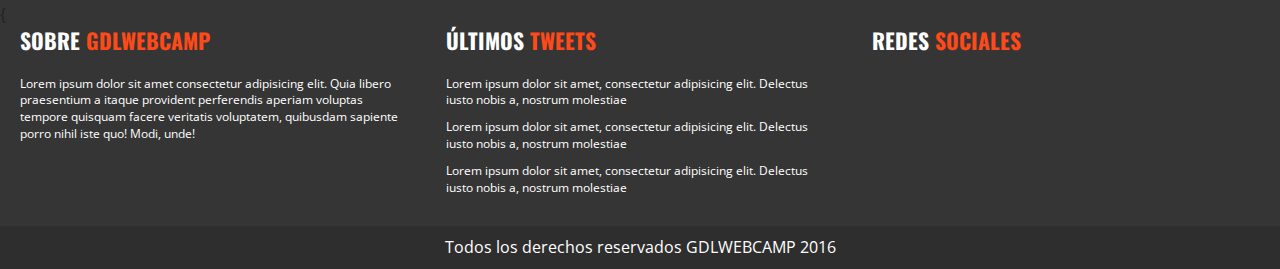
==== commit f44a8f9d: "Avance" ====
--- a/index.html
+++ b/index.html
@@ -183,10 +183,10 @@
 <div class="contador parallax">
   <div class="contenedor">
     <ul class="resumen_evento clearfix">
-      <li><p class="numero">6</p>Invitados</li>
-      <li><p class="numero">15</p>Talleres</li>
-      <li><p class="numero">3</p>Días</li>
-      <li><p class="numero">9</p>Conferencias</li>
+      <li><p class="numero"></p>Invitados</li>
+      <li><p class="numero"></p>Talleres</li>
+      <li><p class="numero"></p>Días</li>
+      <li><p class="numero"></p>Conferencias</li>
     </ul>
   </div>
 </div>
@@ -277,10 +277,10 @@
   <h2>Faltan</h2>
   <div class="cuenta_regresiva contenedor">
     <ul class="clearfix">
-      <li><p class="numero n_contador">80</p>días</li>
-      <li><p class="numero n_contador">15</p>horas</li>
-      <li><p class="numero n_contador">5</p>minutos</li>
-      <li><p class="numero n_contador">30</p>segundos</li>
+      <li><p id="dias" class="numero n_contador"></p>días</li>
+      <li><p id="horas" class="numero n_contador"></p>horas</li>
+      <li><p id="minutos" class="numero n_contador"></p>minutos</li>
+      <li><p id="segundos" class="numero n_contador"></p>segundos</li>
     </ul>
   </div>
 </section>
@@ -314,9 +314,11 @@
   </p>
 </footer>
 
-  <script src="../WebConferencias/js/jquery-1.12.0.min.js"></script>
+  <script src="js/jQuery.js"></script>
   <script src="js/vendor/modernizr-3.11.2.min.js"></script>
   <script src="js/plugins.js"></script>
+  <script src="js/jquery.animateNumber.min.js"></script>
+  <script src="js/jquery.countdown.min.js"></script>
   <script src="https://unpkg.com/leaflet@1.8.0/dist/leaflet.js" integrity="sha512-BB3hKbKWOc9Ez/TAwyWxNXeoV9c1v6FIeYiBieIWkpLjauysF18NzgR1MBNBXf8/KABdlkX68nAhlwcDFLGPCQ==" crossorigin=""></script>
   <script src="js/main.js"></script>
 
--- a/css/main.css
+++ b/css/main.css
@@ -414,8 +414,6 @@
 
 .menu_programa{
   width: 100%;
-  border-bottom: 1px solid #fe4918;
-  padding-bottom: 10px;
 }
 
 @media only screen and (min-width:768px){
@@ -432,6 +430,24 @@
   font-family: 'Oswald', sans-serif;
   margin-bottom: 10px;
   font-size: 1.2em;
+  position: relative;
+  padding-bottom: 10px;
+  border-bottom: 1px solid #fe4918;
+}
+
+.menu_programa a.activo::after{
+  position: absolute;
+  content: '';
+  left: 0;
+  right: 0;
+  margin-left: auto;
+  margin-right: auto;
+  height: 20px;
+  width: 30px;
+  background-image: url(../img/talleres-flecha.jpg);
+  background-position: top center;
+  background-repeat: no-repeat;
+  bottom: -20px;
 }
 
 @media only screen and (min-width:768px){
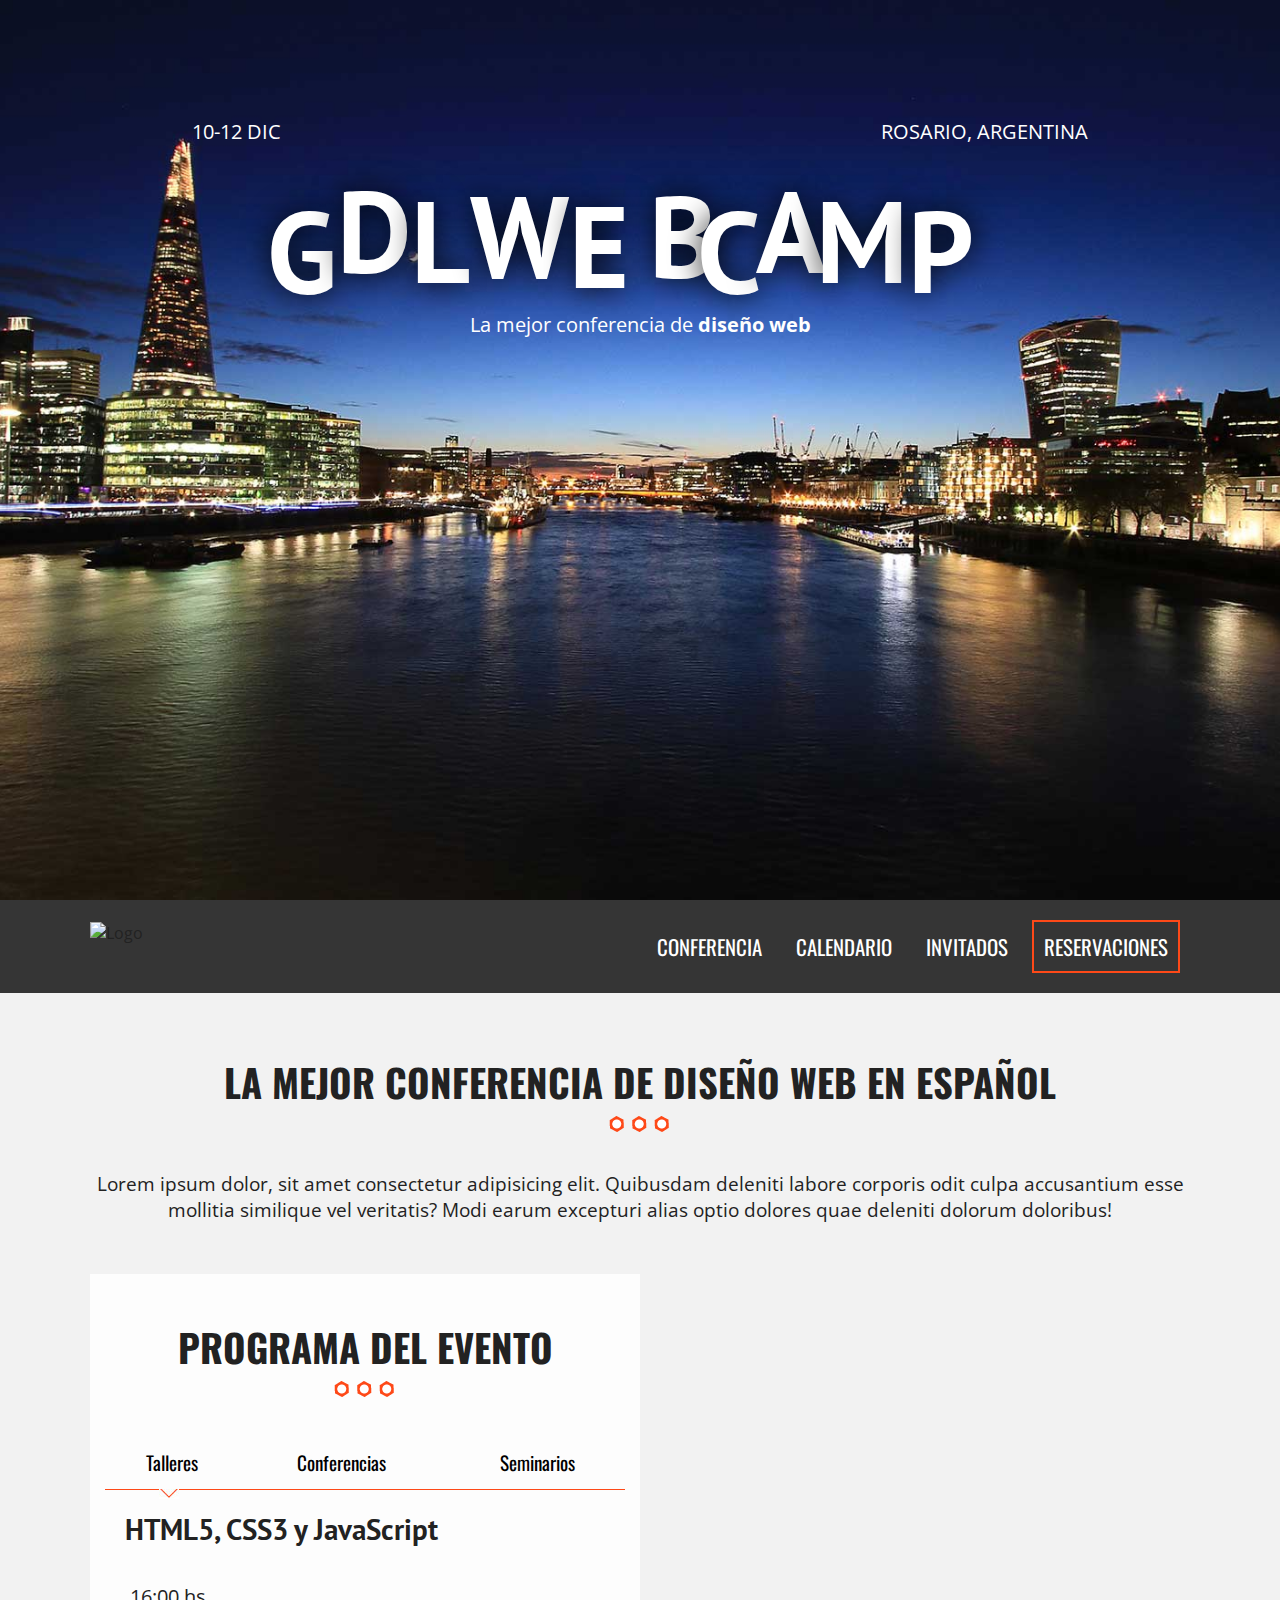
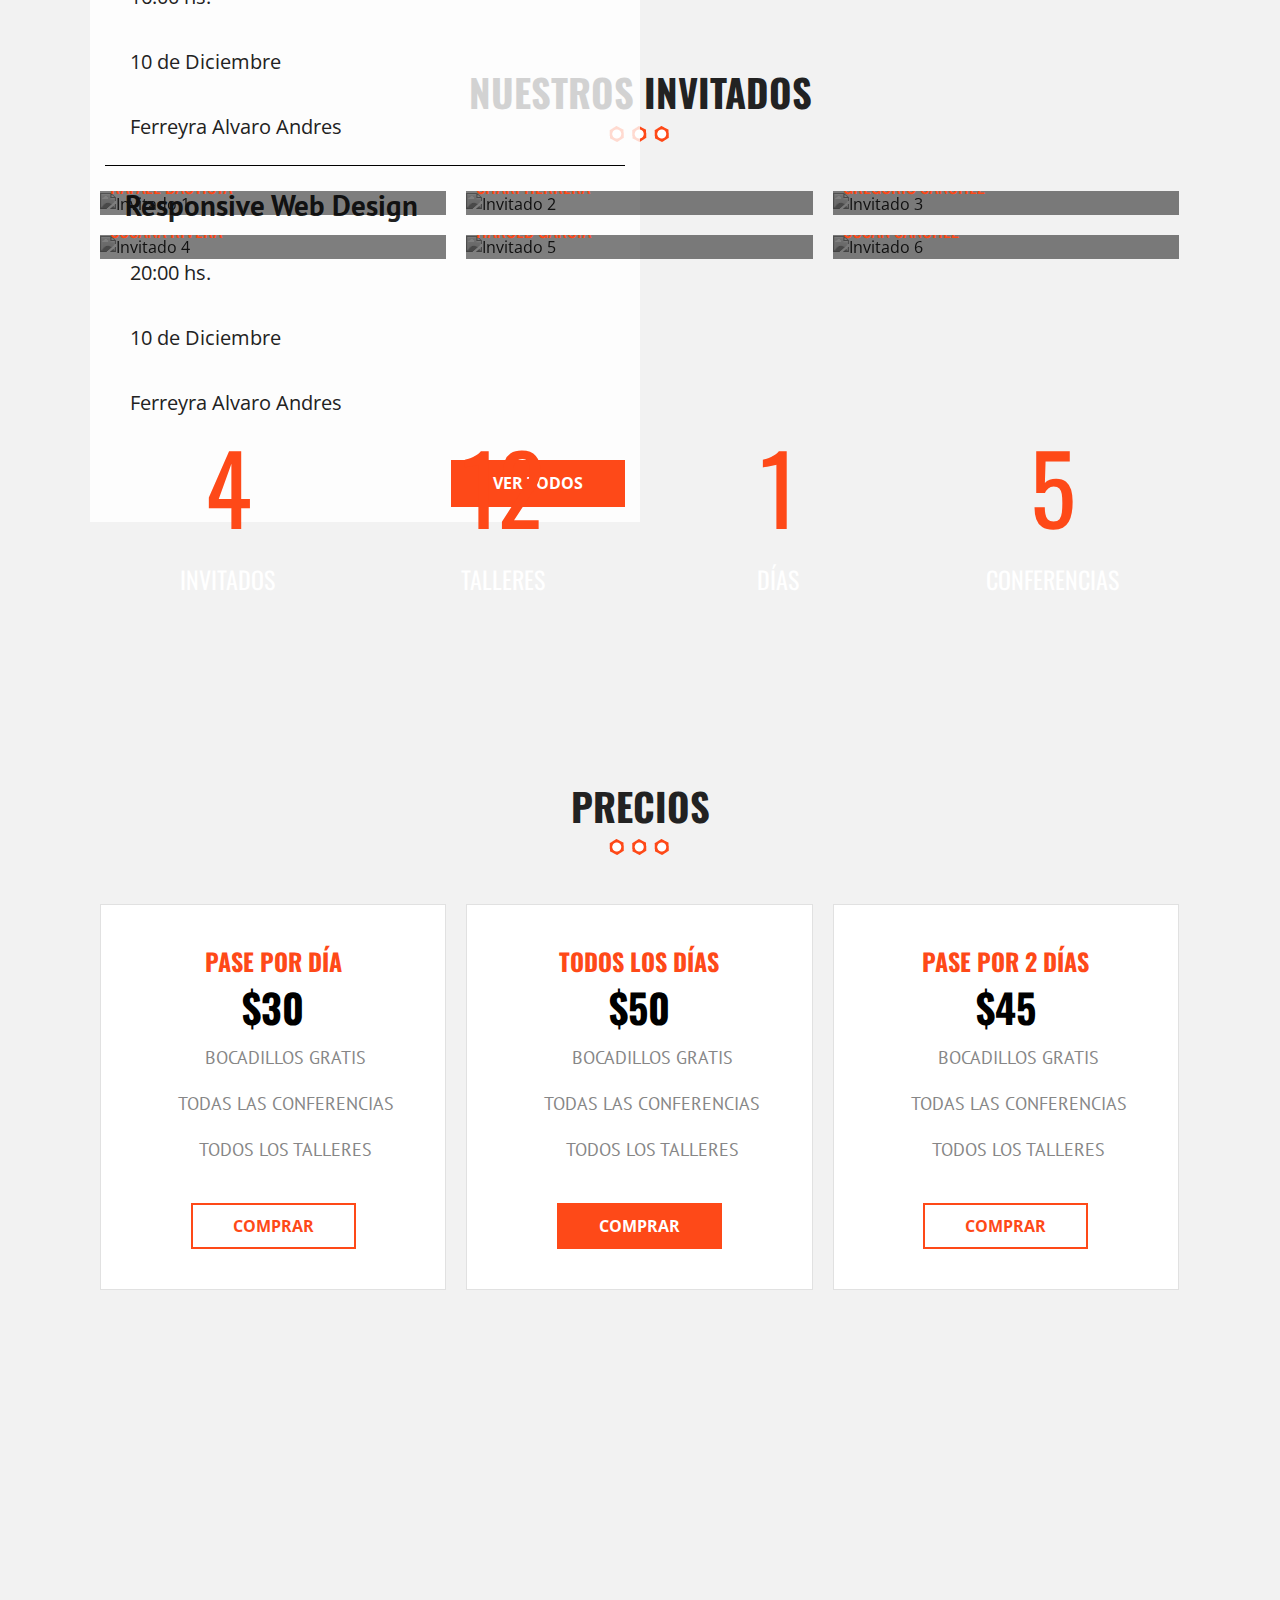
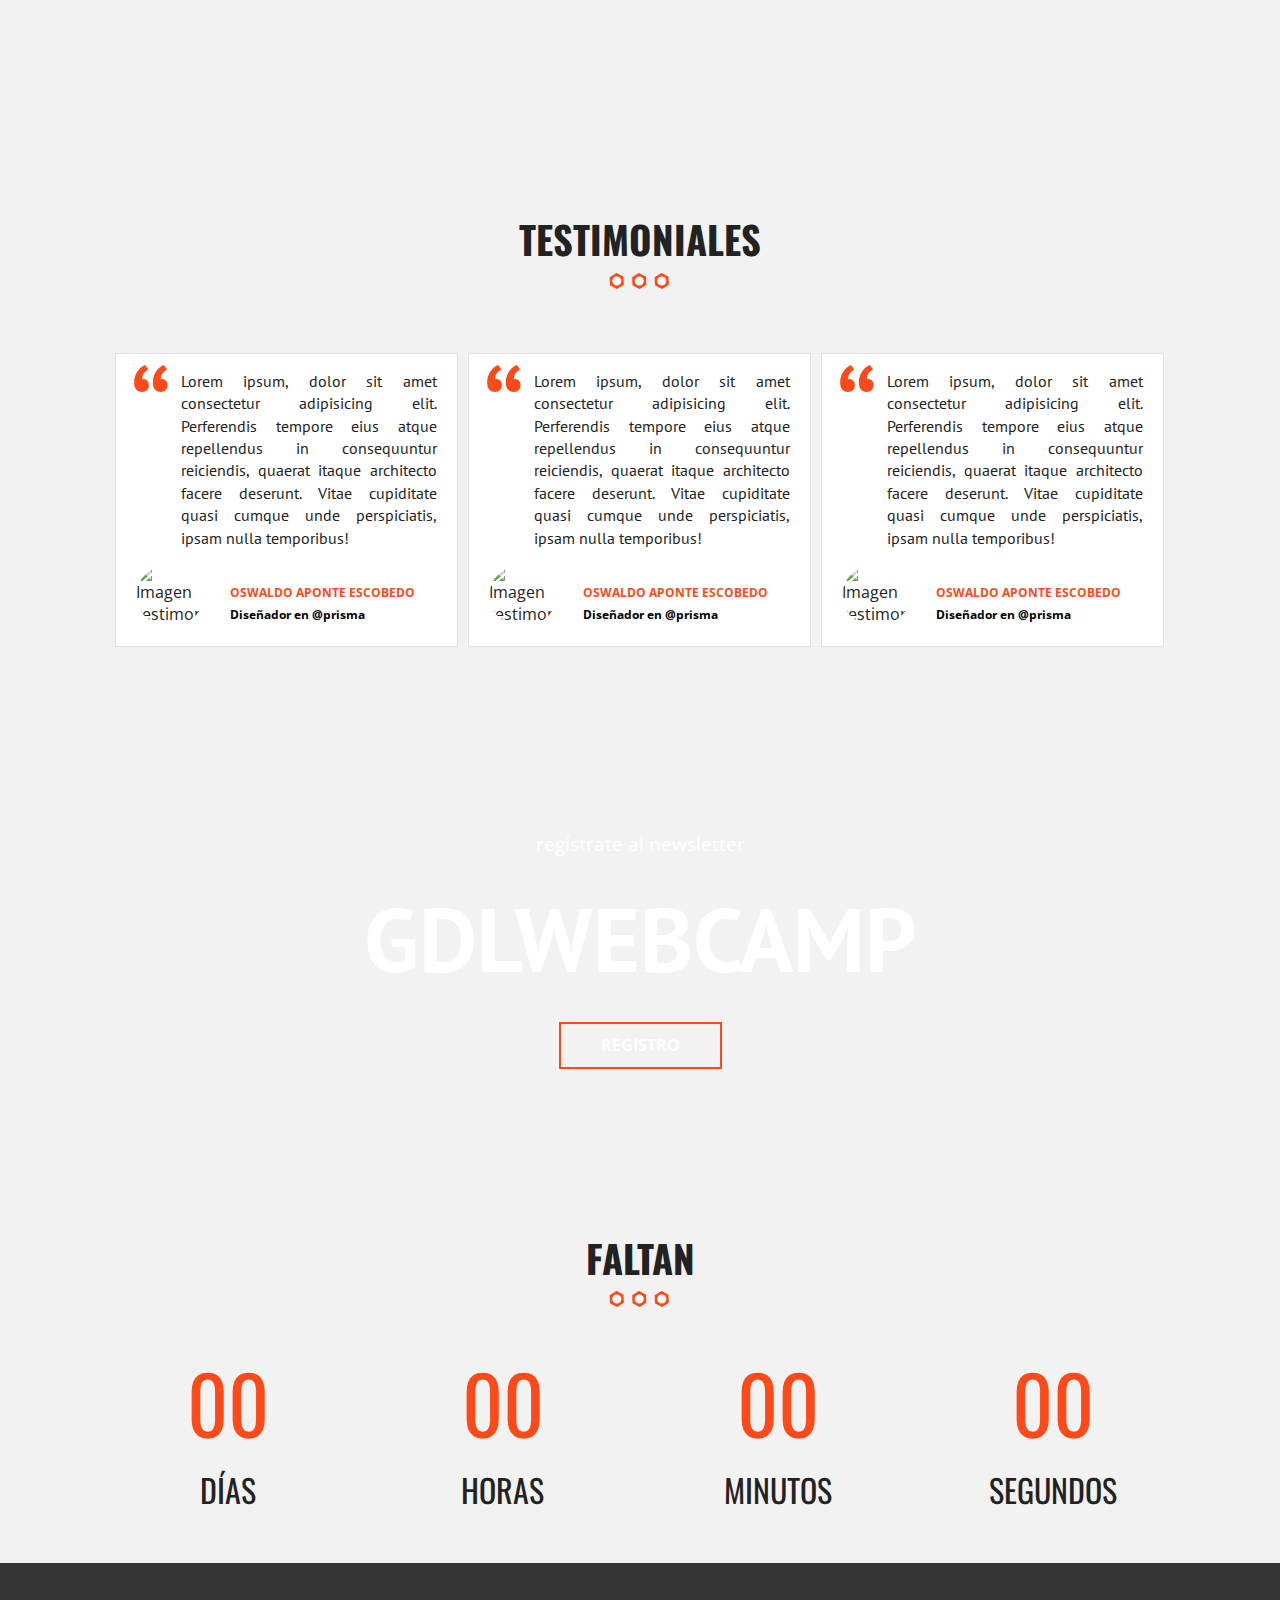
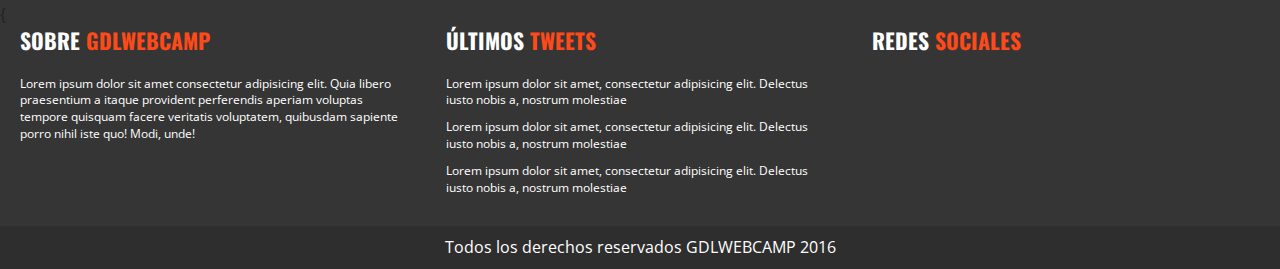
==== commit 968d11ee: "Avance" ====
--- a/index.html
+++ b/index.html
@@ -319,6 +319,7 @@
   <script src="js/plugins.js"></script>
   <script src="js/jquery.animateNumber.min.js"></script>
   <script src="js/jquery.countdown.min.js"></script>
+  <script src="js/jquery.lettering.js"></script>
   <script src="https://unpkg.com/leaflet@1.8.0/dist/leaflet.js" integrity="sha512-BB3hKbKWOc9Ez/TAwyWxNXeoV9c1v6FIeYiBieIWkpLjauysF18NzgR1MBNBXf8/KABdlkX68nAhlwcDFLGPCQ==" crossorigin=""></script>
   <script src="js/main.js"></script>
 
--- a/css/main.css
+++ b/css/main.css
@@ -191,6 +191,57 @@
 
 .float_right{
   float: right;
+}
+
+
+/*LETTERING*/
+
+.nombre_sitio span{
+  position: relative;
+  text-shadow: 0 0 30px black;
+}
+
+@media only screen and (min-width:992px){
+  .char1{
+    top: 20px;
+    right: 20px;
+  }
+  .char2{
+    top: 0;
+    left: -20px;
+  }
+  .char3{
+    top: 10px;
+    right: 20px;
+  }
+  .char4{
+    top: 5px;
+    right: 10px;
+  }
+  .char5{
+    top: 15px;
+    right: 10px;
+  }
+  .char6{
+    top: 5px;
+    left: 10px;
+  }
+  .char7{
+    top: 20px;
+    left: -10px;
+  }
+  .char8{
+    top: 0;
+    right: 10px;
+  }
+  .char9{
+    top: 10px;
+    right: 20px;
+  }
+  .char10{
+    top: 20px;
+    right: 20px;
+  }
 }
 
 /*HEADER*/
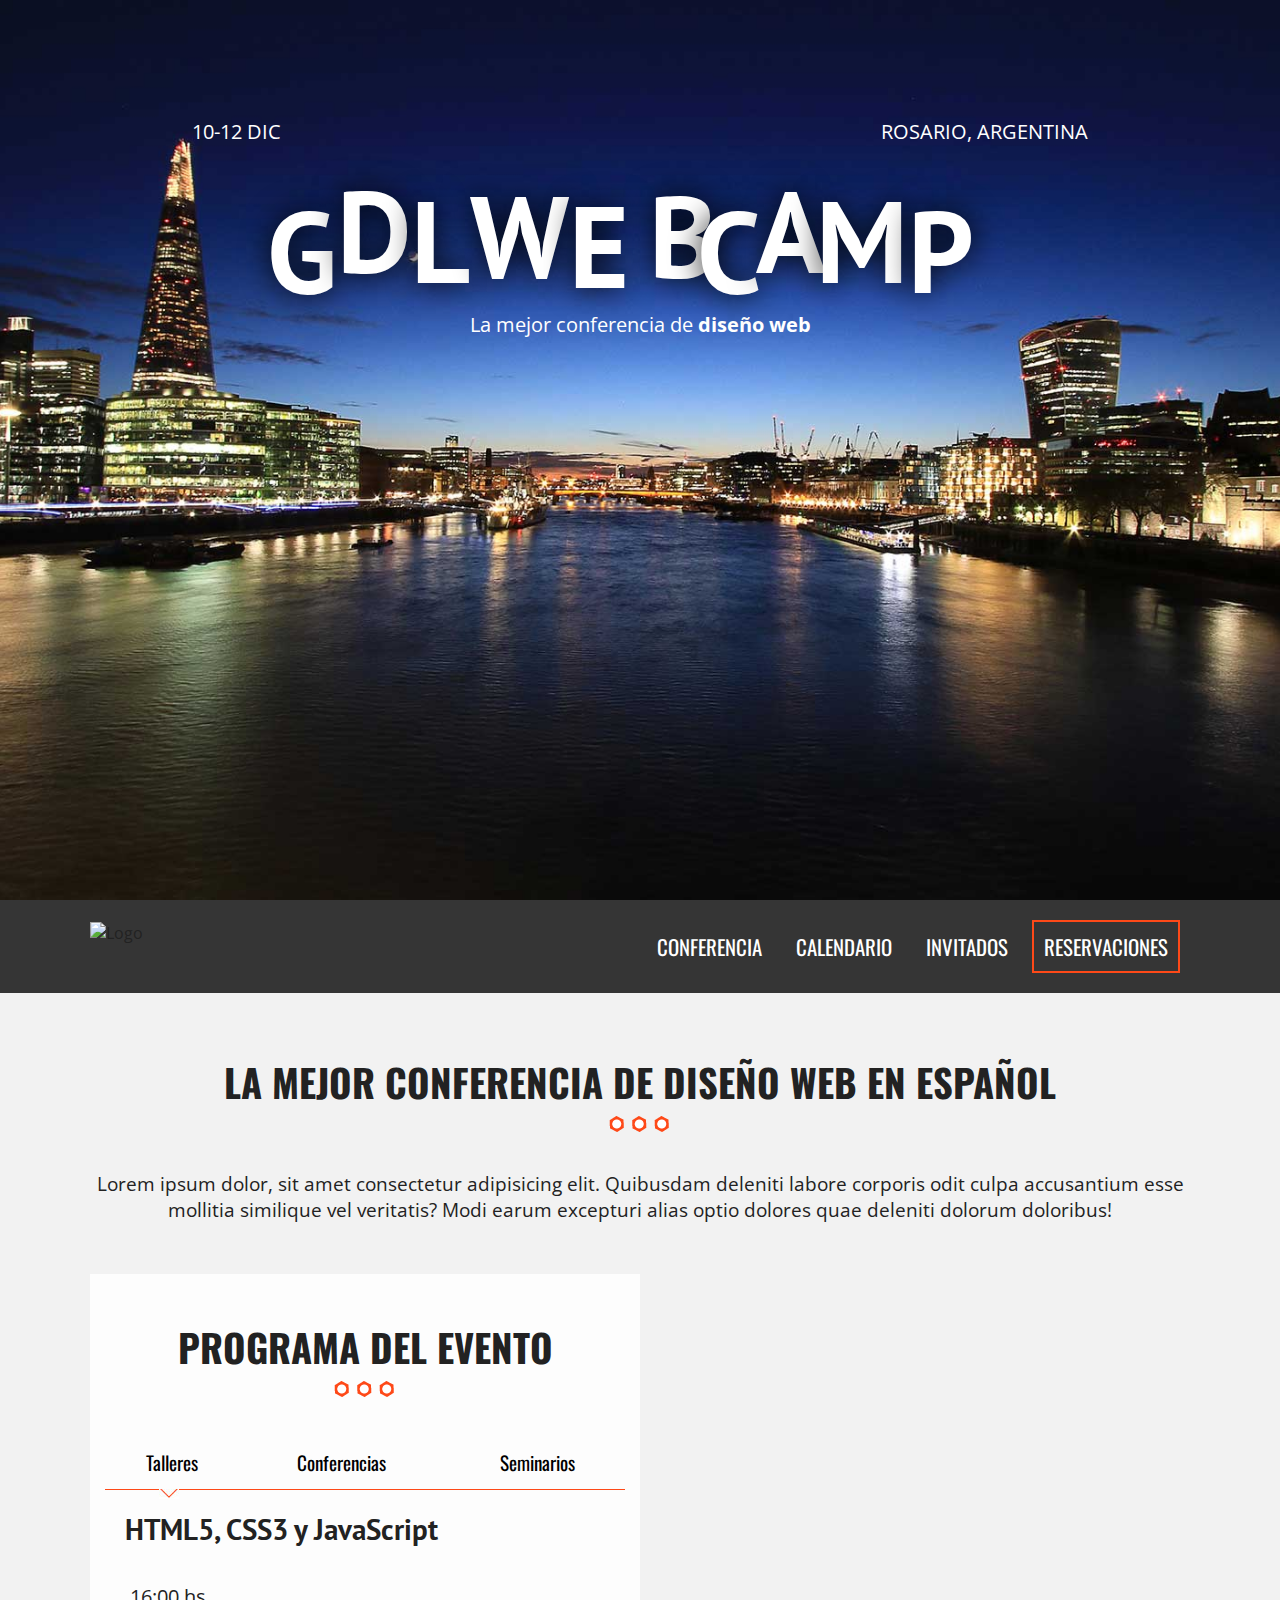
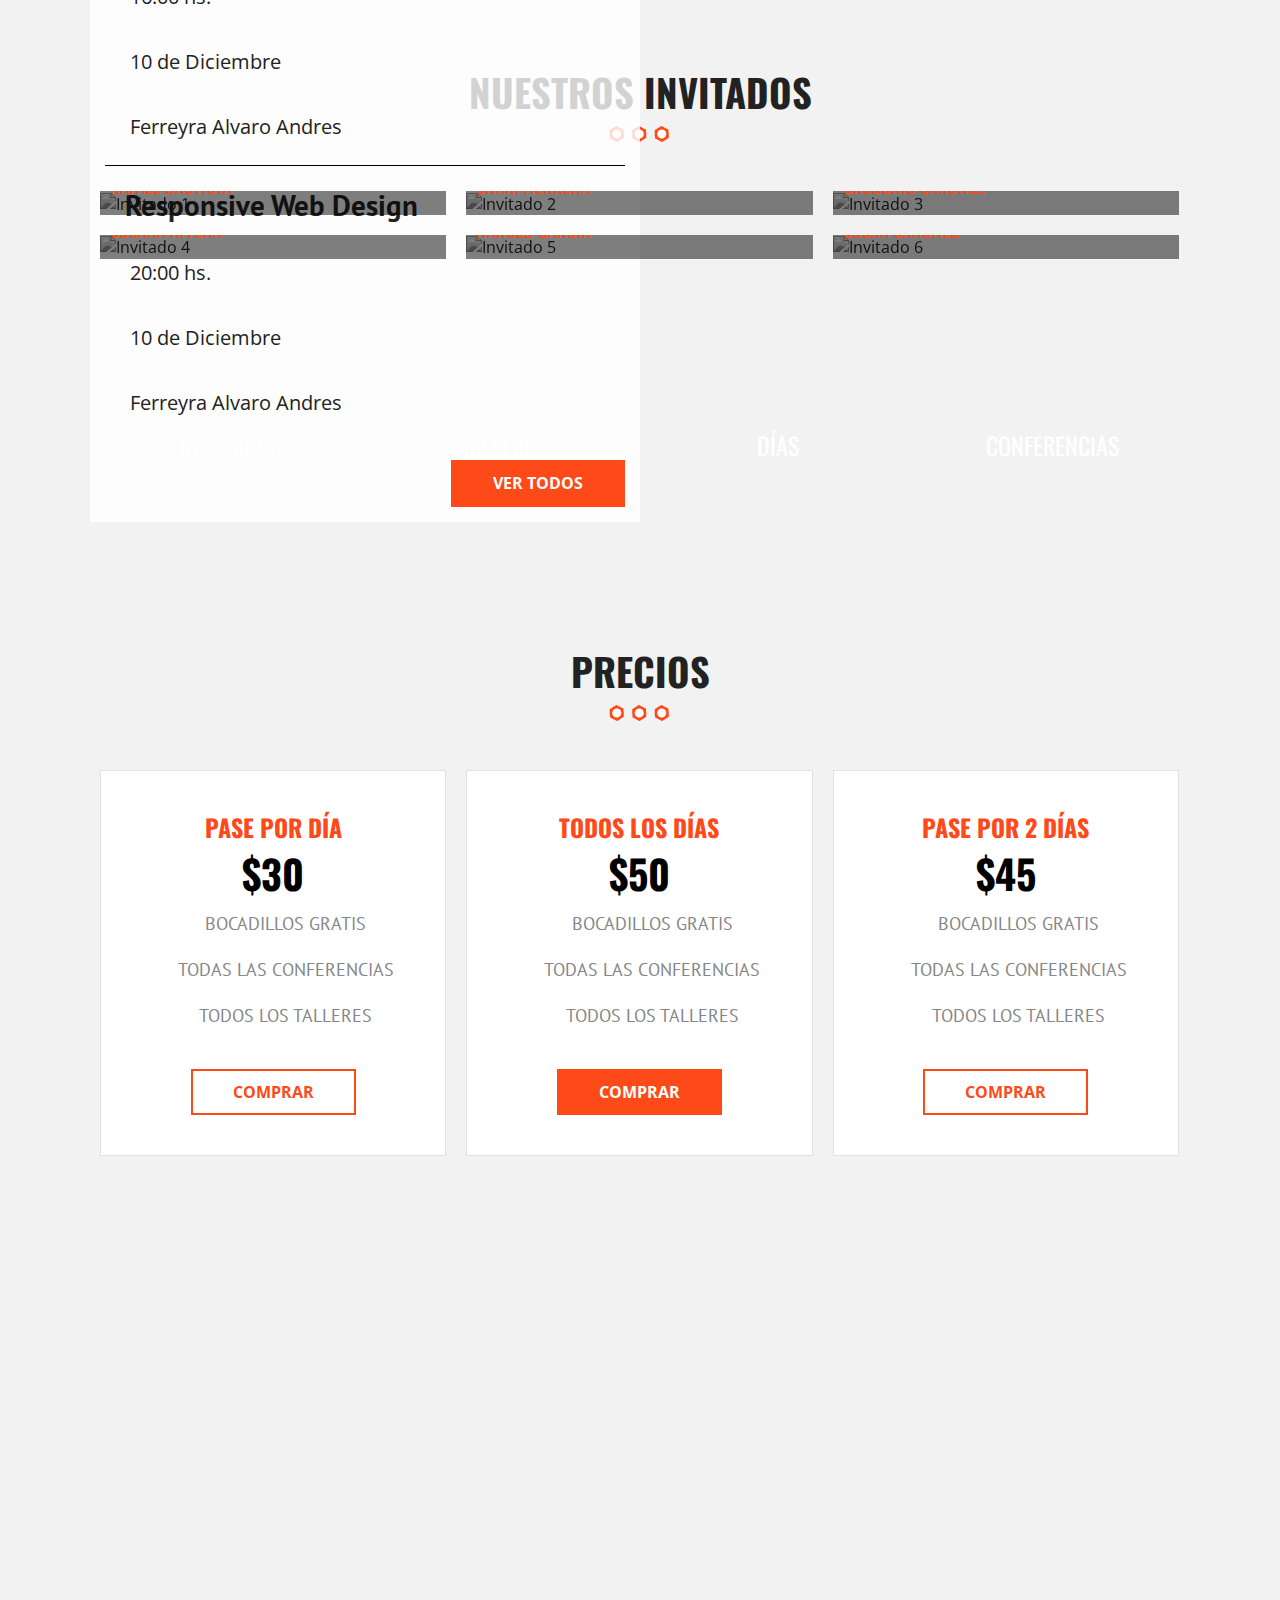
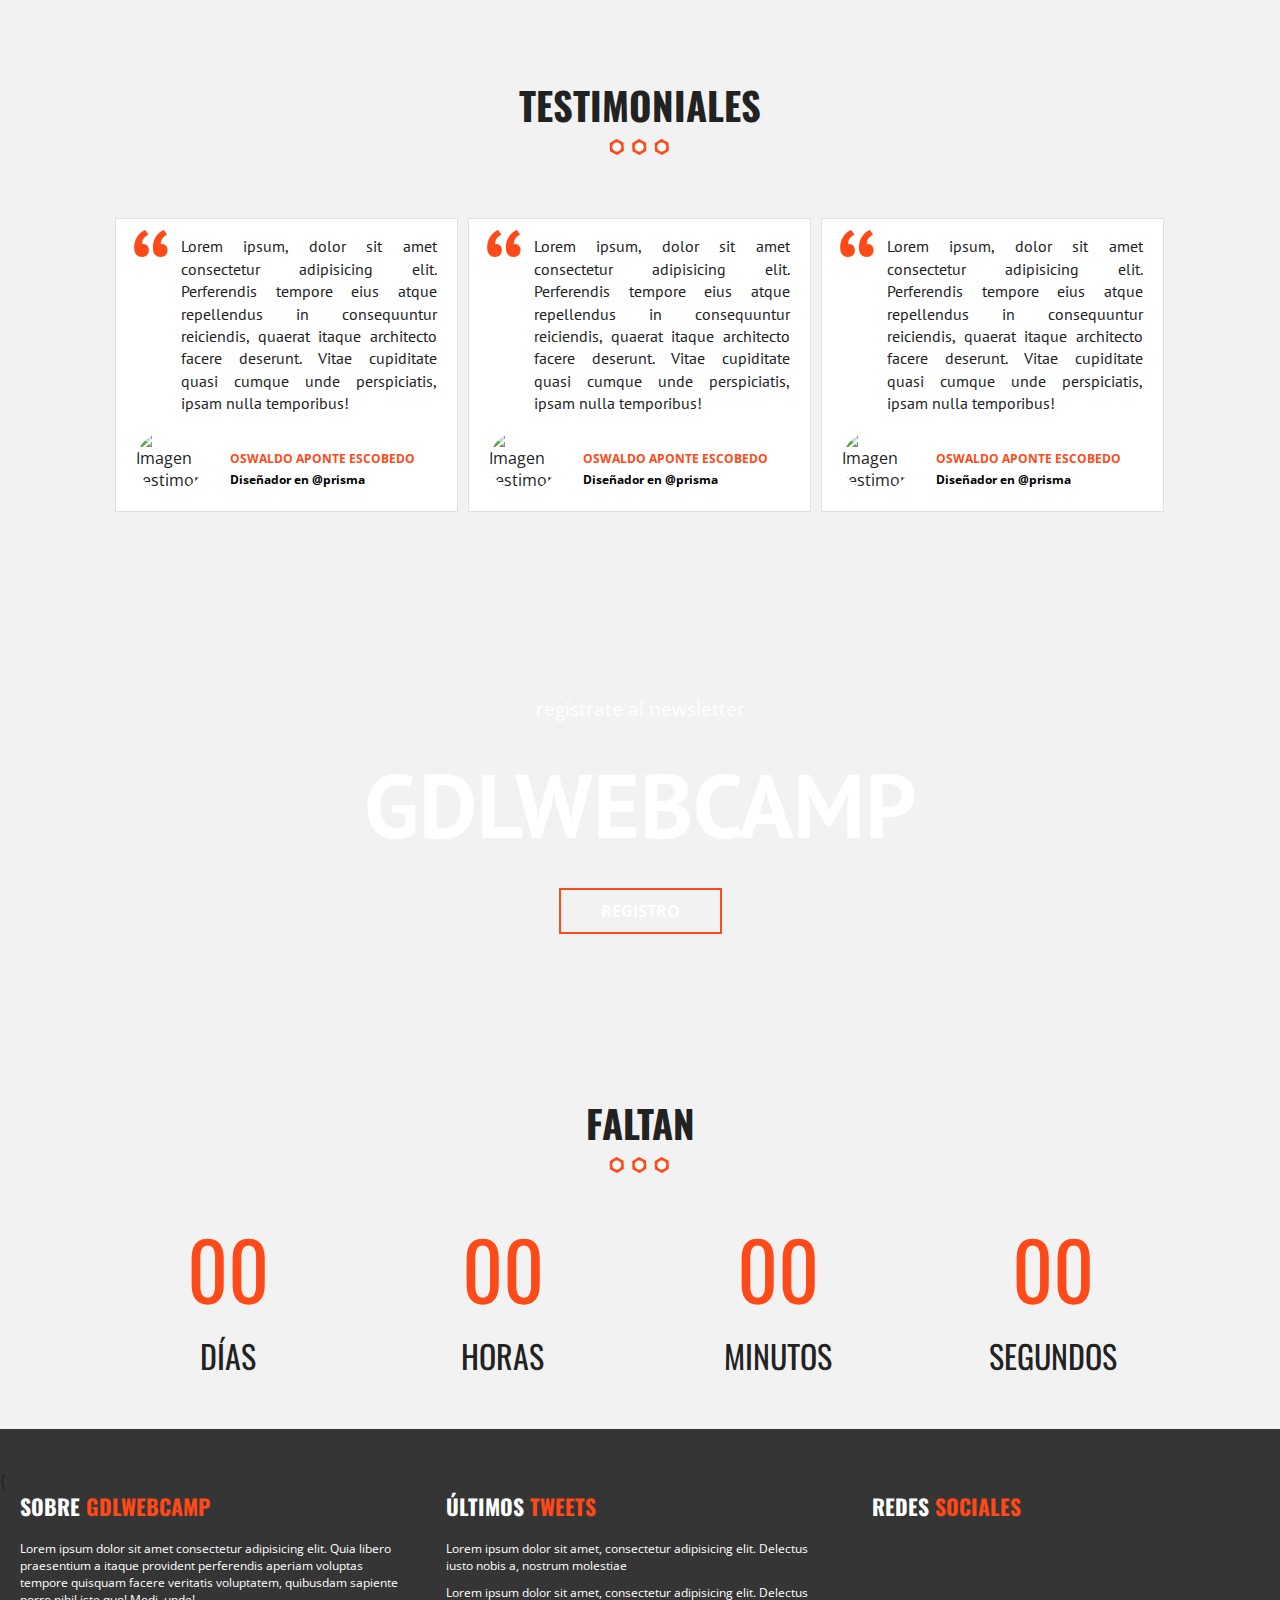
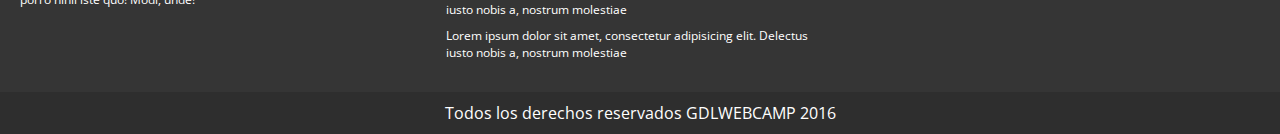
==== commit 9b15c190: "Avance" ====
--- a/index.html
+++ b/index.html
@@ -277,10 +277,10 @@
   <h2>Faltan</h2>
   <div class="cuenta_regresiva contenedor">
     <ul class="clearfix">
-      <li><p id="dias" class="numero n_contador"></p>días</li>
-      <li><p id="horas" class="numero n_contador"></p>horas</li>
-      <li><p id="minutos" class="numero n_contador"></p>minutos</li>
-      <li><p id="segundos" class="numero n_contador"></p>segundos</li>
+      <li><p id="dias" class="numero n_contador">0</p>días</li>
+      <li><p id="horas" class="numero n_contador">0</p>horas</li>
+      <li><p id="minutos" class="numero n_contador">0</p>minutos</li>
+      <li><p id="segundos" class="numero n_contador">0</p>segundos</li>
     </ul>
   </div>
 </section>
@@ -320,6 +320,7 @@
   <script src="js/jquery.animateNumber.min.js"></script>
   <script src="js/jquery.countdown.min.js"></script>
   <script src="js/jquery.lettering.js"></script>
+  <script src="js/jquery.waypoints.min.js"></script>
   <script src="https://unpkg.com/leaflet@1.8.0/dist/leaflet.js" integrity="sha512-BB3hKbKWOc9Ez/TAwyWxNXeoV9c1v6FIeYiBieIWkpLjauysF18NzgR1MBNBXf8/KABdlkX68nAhlwcDFLGPCQ==" crossorigin=""></script>
   <script src="js/main.js"></script>
 
--- a/css/main.css
+++ b/css/main.css
@@ -339,6 +339,14 @@
   padding: 20px 0;
 }
 
+.fixed{
+  position: fixed;
+  width: 100%;
+  top: 0;
+  left: 0;
+  z-index: 2;
+}
+
 .logo{
   width: 80%;
   float: left;
@@ -356,6 +364,7 @@
 
 .navegacion_principal{
   display: none;
+  width: 100%;
 }
 
 .navegacion_principal a{
@@ -365,6 +374,11 @@
   text-transform: uppercase;
   text-decoration: none;
   transition: all .5s ease;
+  width: 100%;
+  display: block;
+  text-align: center;
+  margin-bottom: 20px;
+  clear: both;
 }
 
 .navegacion_principal a:hover{
@@ -392,7 +406,7 @@
     width: 66.6%;
     float: right;
     text-align: right;
-    display: block;
+    display: block!important;
   }
 }
 
@@ -891,6 +905,18 @@
 }
 
 /*INTERNAS*/
+
+/*CONFERENCIA*/
+
+.galeria a{
+  display: inline-block;
+  margin-bottom: 5px;
+}
+
+.conferencia .navegacion_principal .activo{
+  border-bottom: 2px solid #fe4918;
+}
+
 /*REGISTRO*/
 
 .registro h3{
